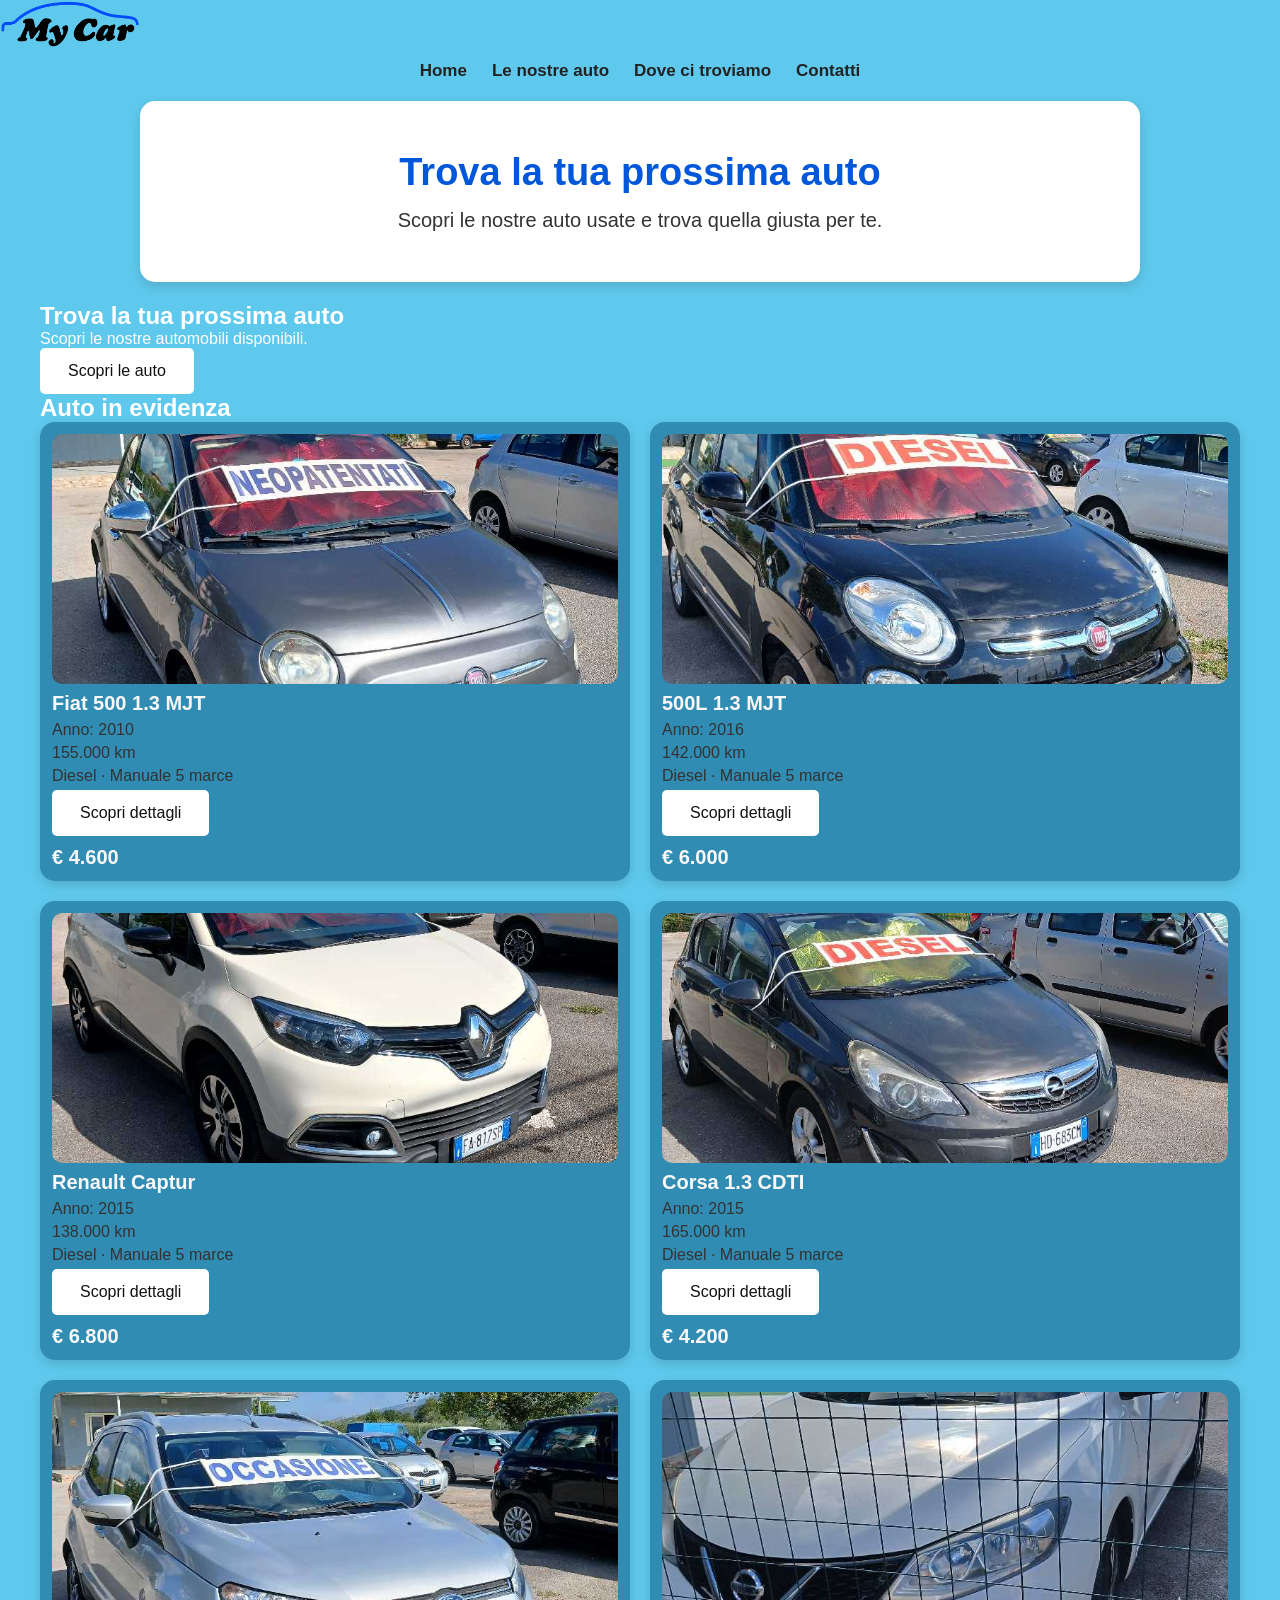
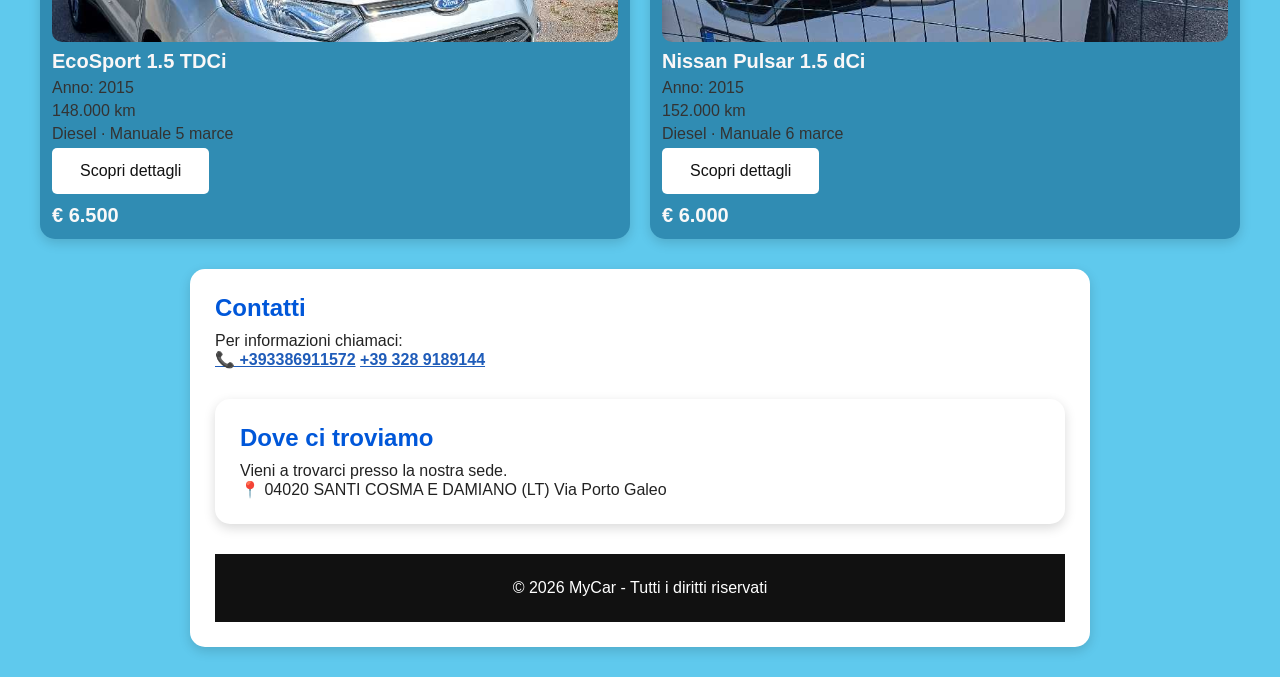
==== index.html @ aea28240 "Add files via upload" ====
<!DOCTYPE html>
<html lang="it">
<head>
    <meta charset="UTF-8">
    <meta name="viewport" content="width=device-width, initial-scale=1.0">
    <title>MyCar - Auto usate e nuove</title>
<link rel="stylesheet" href="style.css"> 
</head>
<body>


<header id="home">
        <img src="logo.png" alt="MyCar" class="logo">

        <nav>
            <a href="#home">Home</a>
            <a href="#auto">Le nostre auto</a>
            <a href="#dove-ci-troviamo">Dove ci troviamo</a>
            <a href="#contatti">Contatti</a>
        </nav>
    </header>
    <section class="hero">
    <h1>Trova la tua prossima auto</h1>
    <p>Scopri le nostre auto usate e trova quella giusta per te.</p>
</section>

    <main>

        <h2>Trova la tua prossima auto</h2>
<p>Scopri le nostre automobili disponibili.</p>

<a href="#auto-in-evidenza">
    <button>Scopri le auto</button>
</a>
        </section>

        <section id="auto-in-evidenza">
            <h2>Auto in evidenza</h2>
            <div class="auto-grid">
                <div> 
               <a href="dettagli.html">
    <img src="500.jpg" alt="Fiat 500">
</a>
                <h3>Fiat 500 1.3 MJT</h3>
                <p>Anno: 2010</p>
                <p>155.000 km</p>
                <p>Diesel · Manuale 5 marce</p>
                <a href="dettagli500.html">
    <button>Scopri dettagli</button>
</a>
                <strong>€ 4.600</strong>
            </div>

            <div>
                <a href="dettagli500L.html">
    <img src="500L.jpg" alt="Fiat 500L">
</a>
                <h3>500L 1.3 MJT</h3>
                <p>Anno: 2016</p>
                <p>142.000 km</p>
                <p>Diesel · Manuale 5 marce</p>
                <a href="dettagli500L.html">
    <button>Scopri dettagli</button>
</a>
                <strong>€ 6.000</strong>
</div>

<div>
    <img src="captur bianca.jpg" alt="Renault Captur">

    <h3>Renault Captur</h3>

    <p>Anno: 2015</p>
    <p>138.000 km</p>
    <p>Diesel · Manuale 5 marce</p>

    <a href="dettaglicaptur.html">
        <button>Scopri dettagli</button>
    </a>

    <strong>€ 6.800</strong>
</div>

<div>
    <img src="Corsa.jpg" alt="Corsa 1.3 CDTI">

    <h3>Corsa 1.3 CDTI</h3>

    <p>Anno: 2015</p>
    <p>165.000 km</p>
    <p>Diesel · Manuale 5 marce</p>

    <a href="dettagliCorsa.html">
        <button>Scopri dettagli</button>
    </a>

    <strong>€ 4.200</strong>
</div>

<div>
    <img src="ECOsport.jpg" alt="Ford EcoSport 1.5 TDCi">

    <h3>EcoSport 1.5 TDCi</h3>

    <p>Anno: 2015</p>
    <p>148.000 km</p>
    <p>Diesel · Manuale 5 marce</p>

    <a href="dettagliFordEcosport.html">
        <button>Scopri dettagli</button>
    </a>

    <strong>€ 6.500</strong>
</div>

<div>
    <img src="NissanPulsar.jpg" alt="Nissan Pulsar 1.5 dCi">

    <h3>Nissan Pulsar 1.5 dCi</h3>

    <p>Anno: 2015</p>
    <p>152.000 km</p>
    <p>Diesel · Manuale 6 marce</p>

    <a href="dettagliNissanPulsar.html">
        <button>Scopri dettagli</button>
    </a>

    <strong>€ 6.000</strong>
</div>

        </section>

    </main>
    <section id="contatti">
    <h2>Contatti</h2>
    <p>Per informazioni chiamaci:</p>
<a href="tel:+393386911572">📞 +393386911572</a>
<a href="tel:+393289189144">+39 328 9189144</a>
    <section id="dove-ci-troviamo">
    <h2>Dove ci troviamo</h2>
    <p>Vieni a trovarci presso la nostra sede.</p>
    <p>📍  04020 SANTI COSMA E DAMIANO (LT) Via Porto Galeo</p>
</section>

    <footer>
        <p>© 2026 MyCar - Tutti i diritti riservati</p>
    </footer>

</section>
</body>
</html>
---- style.css ----
* {
    box-sizing: border-box;
    margin: 0;
    padding: 0;
}

body {
    font-family: Arial, Helvetica, sans-serif;
    background-color: #5fc9ed;
    color: white;
}

header h1 {
    font-size: 32px;
    letter-spacing: 2px;
}

nav {
    display: flex;
    gap: 30px;
}

nav a {
    color: #640303;
    text-decoration: none;
    font-size: 16px;
}

nav a:hover {
    color: #640303;
}

main {
    max-width: 1200px;
    margin: 0 auto;
}

main > section:first-child {
    background: #222;
    color: white;
    padding: 100px 60px;
    text-align: center;
}

main > section:first-child h2 {
    font-size: 48px;
    margin-bottom: 20px;
}

main > section:first-child p {
    font-size: 20px;
    margin-bottom: 30px;
}

button {
    background-color: white;
    color: #111;
    border: none;
    padding: 14px 28px;
    border-radius: 5px;
    font-size: 16px;
    cursor: pointer;
}

button:hover {
    background-color: #ddd;
}

main > section:nth-child(2) {
    padding: 60px 30px;
}

main > section:nth-child(2) h2 {
    font-size: 32px;
    margin-bottom: 30px;
}

main > section:nth-child(2) {
    display: grid;
    grid-template-columns: repeat(2, 1fr);
    gap: 25px;
}

main > section:nth-child(2) h2 {
    grid-column: 1 / -1;
}
main > section:nth-child(2) div {
    background: white;
    padding: 25px;
    border-radius: 10px;
}

main > section:nth-child(2) h3 {
    color: #222;
    font-size: 24px;
    margin-bottom: 15px;
}


main > section:nth-child(2) p {
    color: #555;
    margin-bottom: 10px;
}

main > section:nth-child(2) div {
    background-color: white;
    padding: 30px;
    border-radius: 10px;
    box-shadow: 0 5px 20px rgba(0, 0, 0, 0.08);
}

main > section:nth-child(2) h3 {
    font-size: 24px;
    margin-bottom: 15px;
}

main > section:nth-child(2) p {
    margin-bottom: 10px;
    color: #555;
}

main > section:nth-child(2) strong {
    display: block;
    font-size: 24px;
    margin-top: 15px;
    color: #800f0f;
}

footer {
    background-color: #111;
    color: white;
    text-align: center;
    padding: 25px;
    margin-top: 30px;
}

@media (max-width: 700px) {

    header {
        padding: 20px;
        flex-direction: column;
        gap: 20px;
    }

    nav {
        gap: 15px;
        flex-wrap: wrap;
        justify-content: center;
    }

    main > section:first-child {
        padding: 70px 20px;
    }

    main > section:first-child h2 {
        font-size: 34px;
    }

    main > section:nth-child(2) {
        grid-template-columns: 1fr;
    }
}
main > section:nth-child(2) button {
    background-color: #111;
    color: white;
    border: none;
    padding: 10px 20px;
    border-radius: 5px;
    cursor: pointer;
}

main > section:nth-child(2) button:hover {
    background-color: #333;
}
main > section:nth-child(2) img {
    width: 100%;
    height: 250px;
    object-fit: cover;
    border-radius: 8px;
}
.logo {
    width: 140px;
    height: auto;
}
nav {
    display: flex;
    justify-content: center;
    gap: 25px;
    margin-top: 10px;
}

nav a {
    color: #333;
    text-decoration: none;
    font-size: 18px;
    font-weight: bold;
}

nav a:hover {
    color: #0055cc;
}
#contatti,
#dove-ci-troviamo {
    background: white;
    color: #222;
    padding: 25px;
    margin: 30px auto;
    border-radius: 15px;
    max-width: 900px;
    box-shadow: 0 4px 12px rgba(0,0,0,0.15);
}

#contatti h2,
#dove-ci-troviamo h2 {
    color: #0057d9;
    margin-bottom: 10px;
}

#contatti a {
    color: #1f5cb9;
    font-weight: bold;
}
nav {
    display: flex;
    justify-content: center;
    gap: 25px;
    margin-top: 10px;
}

nav a {
    color: #222;
    text-decoration: none;
    font-weight: bold;
    font-size: 17px;
}

nav a:hover {
    color: #0057d9;
}
main > section:nth-child(2) img {
    transition: transform 0.3s ease;
}

main > section:nth-child(2) img:hover {
    transform: scale(1.03);
}
.hero {
    text-align: center;
    padding: 50px 20px;
    margin: 20px auto;
    background: white;
    border-radius: 15px;
    max-width: 1000px;
    box-shadow: 0 4px 12px rgba(0,0,0,0.15);
}

.hero h1 {
    color: #0057d9;
    font-size: 38px;
    margin-bottom: 15px;
}

.hero p {
    color: #333;
    font-size: 20px;
}
main > section:nth-child(2) {
    text-align: center;
    padding: 40px 20px;
    margin: 20px auto;
}

main > section:nth-child(2) h2 {
    font-size: 32px;
    color: #0057d9;
    margin-bottom: 10px;
}

main > section:nth-child(2) p {
    font-size: 18px;
    color: #333;
}
#auto-in-evidenza .auto-grid {
    display: grid;
    grid-template-columns: repeat(2, 1fr);
    gap: 20px;
    justify-content: center;
}
#auto-in-evidenza .auto-grid > div {
    background: rgb(48, 140, 179);
    padding: 15px;
    border-radius: 15px;
    box-shadow: 0 4px 12px rgba(0, 0, 0, 0.15);
    overflow: hidden;
    transition: transform 0.3s ease, box-shadow 0.3s ease;
}
#auto-in-evidenza .auto-grid > div:hover {
    transform: scale(1.03);
    box-shadow: 0 8px 20px rgba(0, 0, 0, 0.25);
}
#auto-in-evidenza .auto-grid img {
    width: 100%;
    height: 160px;
    object-fit: cover;
    border-radius: 10px;
    display: block;
    margin-bottom: 12px;
    } 
    @media (max-width: 700px) {
         #auto-in-evidenza .auto-grid  {
            grid-template-columns: 1fr;
            gap: 20px;
           } 
}
#auto-in-evidenza .auto-grid > div h3 {
    color: #faf7f7;
    margin: 10px 0;
    font-size: 20px;
}

#auto-in-evidenza .auto-grid > div p {
    color: #333;
    margin: 8px 0;
}

#auto-in-evidenza .auto-grid > div strong {
    display: block;
    margin-top: 15px;
    font-size: 20px;
    color: #f9f8f8;
}
#auto-in-evidenza .auto-grid > div {
    padding: 12px;
}

#auto-in-evidenza .auto-grid img {
    height: 250px;
    margin-bottom: 8px;
}

#auto-in-evidenza .auto-grid > div h3 {
    margin: 6px 0;
}

#auto-in-evidenza .auto-grid > div p {
    margin: 5px 0;
}

#auto-in-evidenza .auto-grid > div strong {
    margin-top: 10px;
}
/* Scheda dettagli auto */
.car-detail {
    background: white;
    color: #333;
    padding: 30px;
    border-radius: 15px;
    max-width: 900px;
    margin: 30px auto;
    box-shadow: 0 4px 15px rgba(0, 0, 0, 0.15);
}

/* Contatti nella pagina dettagli */
.contatti-auto {
    margin-top: 25px;
    padding: 20px;
    background: #f5f5f5;
    border-radius: 10px;
}

.contatti-auto p {
    color: #333;
    font-weight: bold;
}

.contatti-auto a {
    display: block;
    color: #0057d9;
    font-weight: bold;
    text-decoration: none;
    margin: 8px 0;
}

.contatti-auto a:hover {
    text-decoration: underline;
}
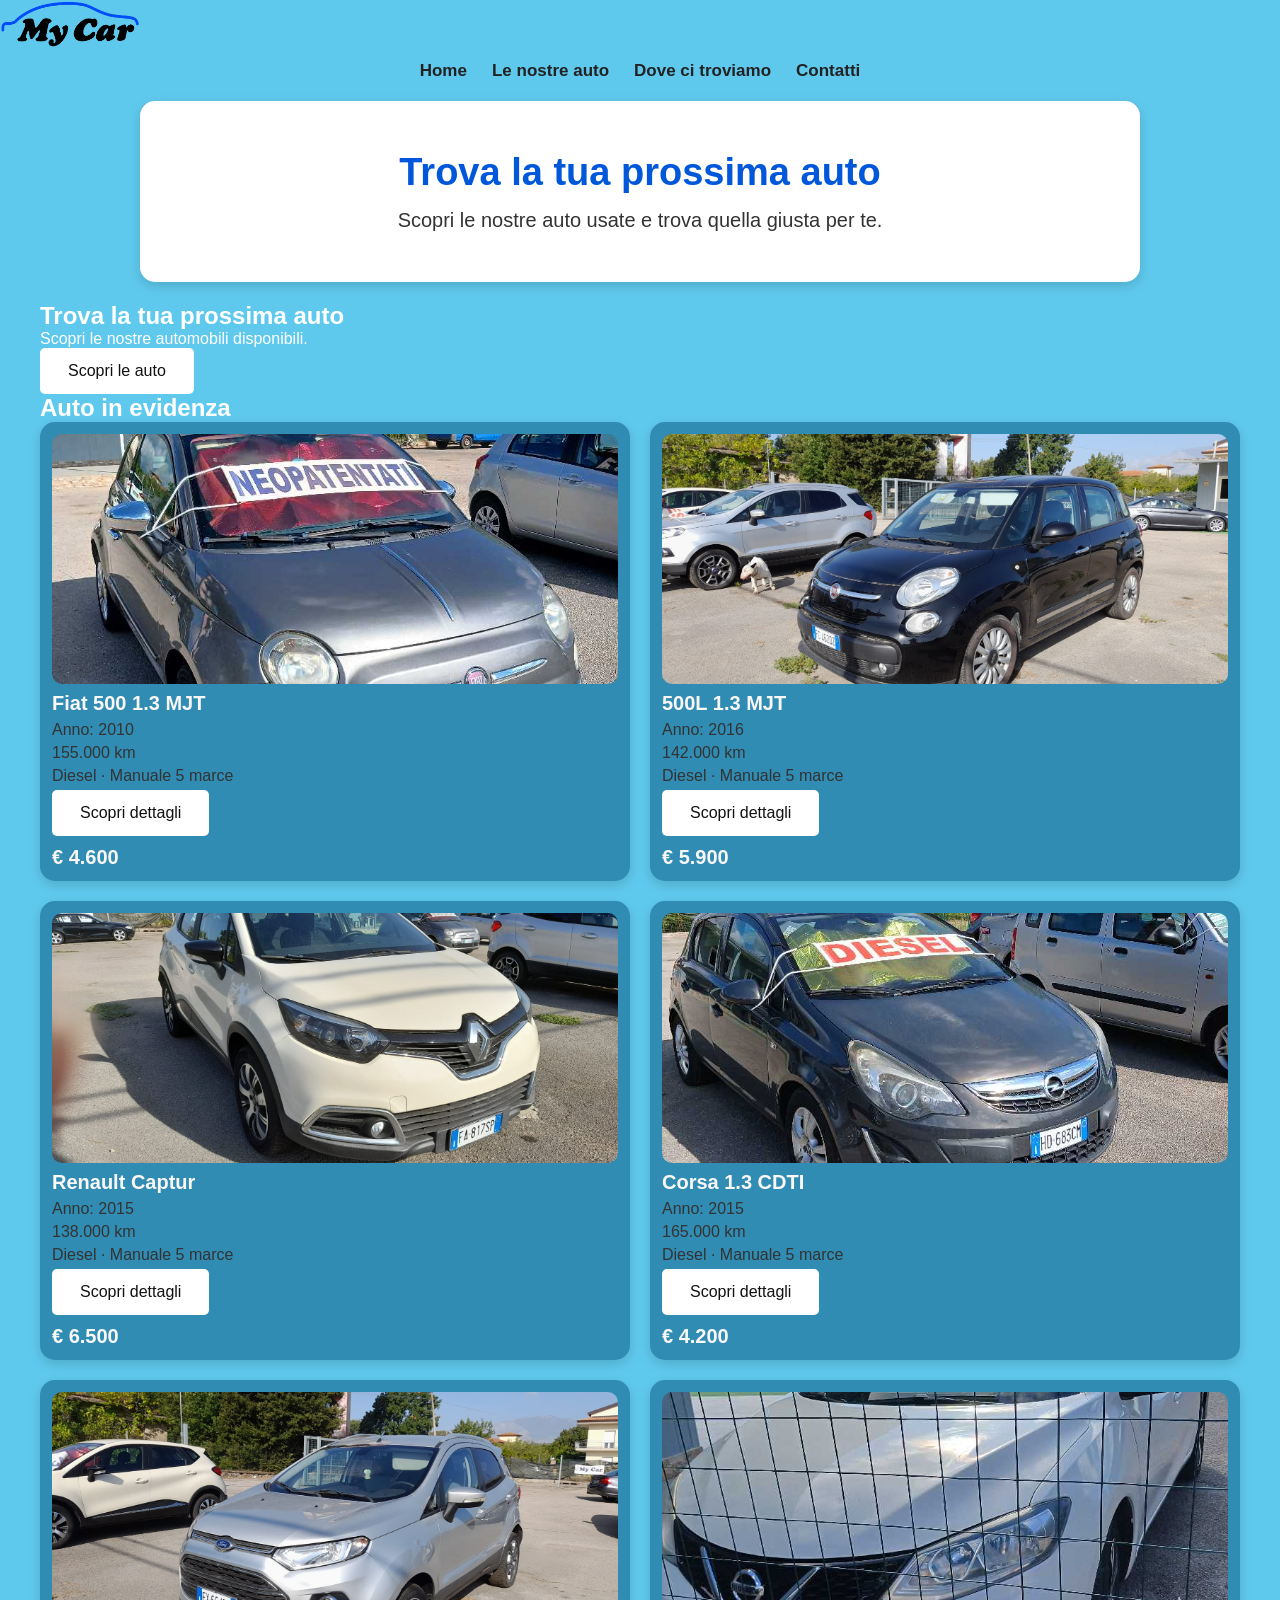
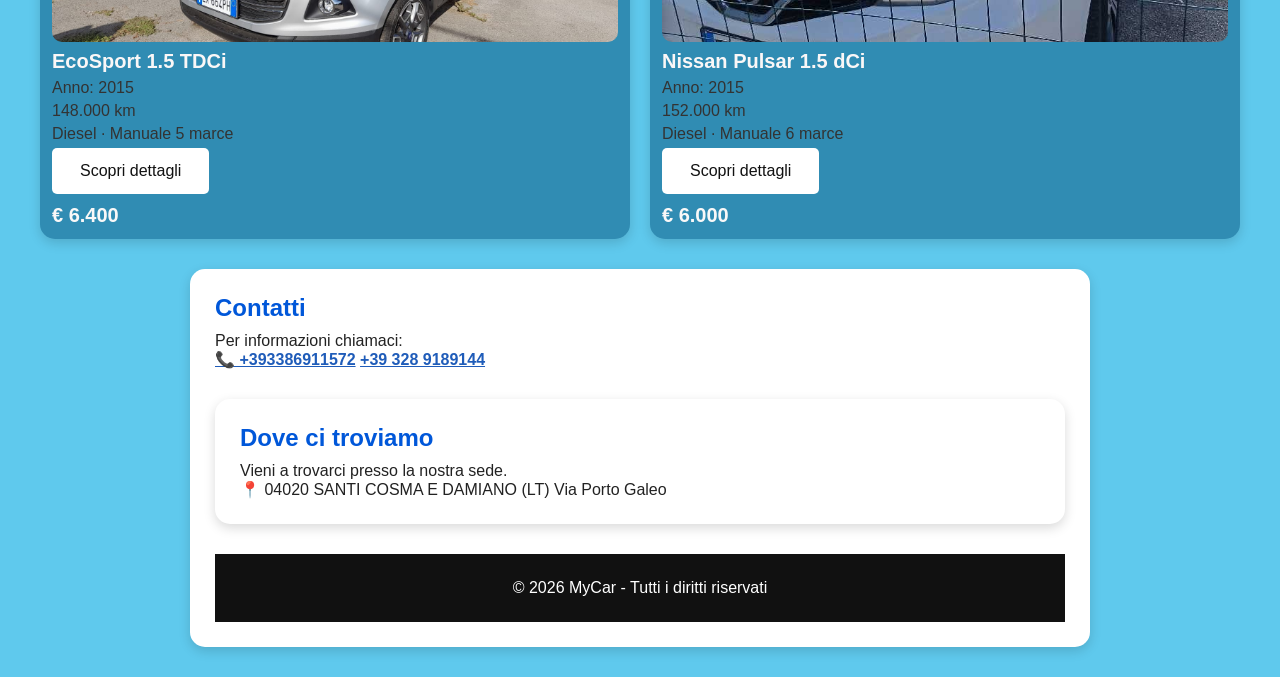
==== commit bc2402d9: "Add files via upload" ====
--- a/index.html
+++ b/index.html
@@ -62,7 +62,7 @@
                 <a href="dettagli500L.html">
     <button>Scopri dettagli</button>
 </a>
-                <strong>€ 6.000</strong>
+                <strong>€ 5.900</strong>
 </div>
 
 <div>
@@ -78,7 +78,7 @@
         <button>Scopri dettagli</button>
     </a>
 
-    <strong>€ 6.800</strong>
+    <strong>€ 6.500</strong>
 </div>
 
 <div>
@@ -110,7 +110,7 @@
         <button>Scopri dettagli</button>
     </a>
 
-    <strong>€ 6.500</strong>
+    <strong>€ 6.400</strong>
 </div>
 
 <div>
--- a/style.css
+++ b/style.css
@@ -383,4 +383,47 @@
 
 .contatti-auto a:hover {
     text-decoration: underline;
+}
+/* Foto dettagli auto - responsive */
+.car-detail-image {
+    width: 100%;
+    max-width: 700px;
+    height: auto;
+    display: block;
+    margin: 20px auto;
+    border-radius: 12px;
+    object-fit: contain;
+}
+
+/* Adattamento per telefoni */
+@media (max-width: 700px) {
+    .car-detail {
+        width: calc(100% - 30px);
+        padding: 15px;
+        margin: 20px auto;
+        box-sizing: border-box;
+    }
+
+    .car-detail-image {
+        width: 100%;
+        max-width: 100%;
+        height: auto;
+        margin: 15px auto;
+    }
+}
+.car-detail-image {
+    width: 100%;
+    max-width: 700px;
+    height: auto;
+    display: block;
+    margin: 20px auto;
+    object-fit: contain;
+}
+
+@media (max-width: 700px) {
+    .car-detail-image {
+        width: 100%;
+        max-width: 100%;
+        height: auto;
+    }
 }
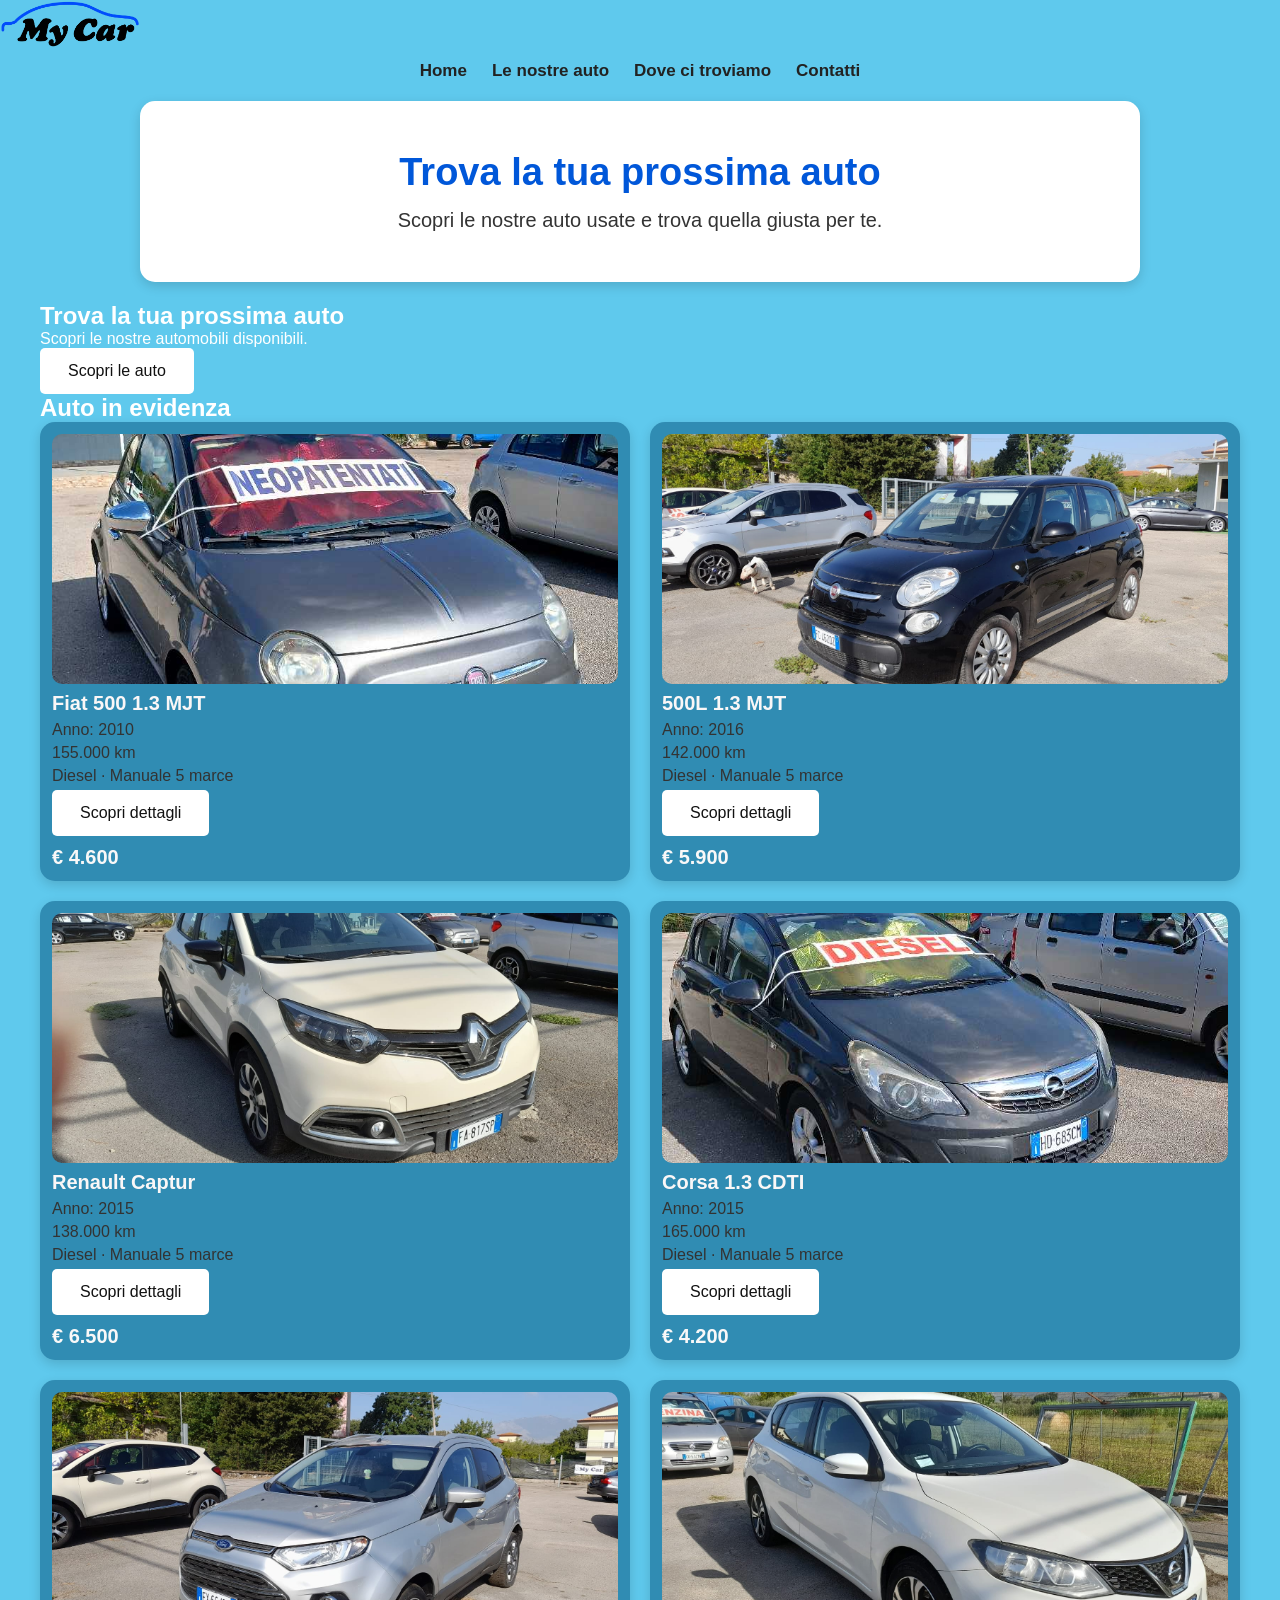
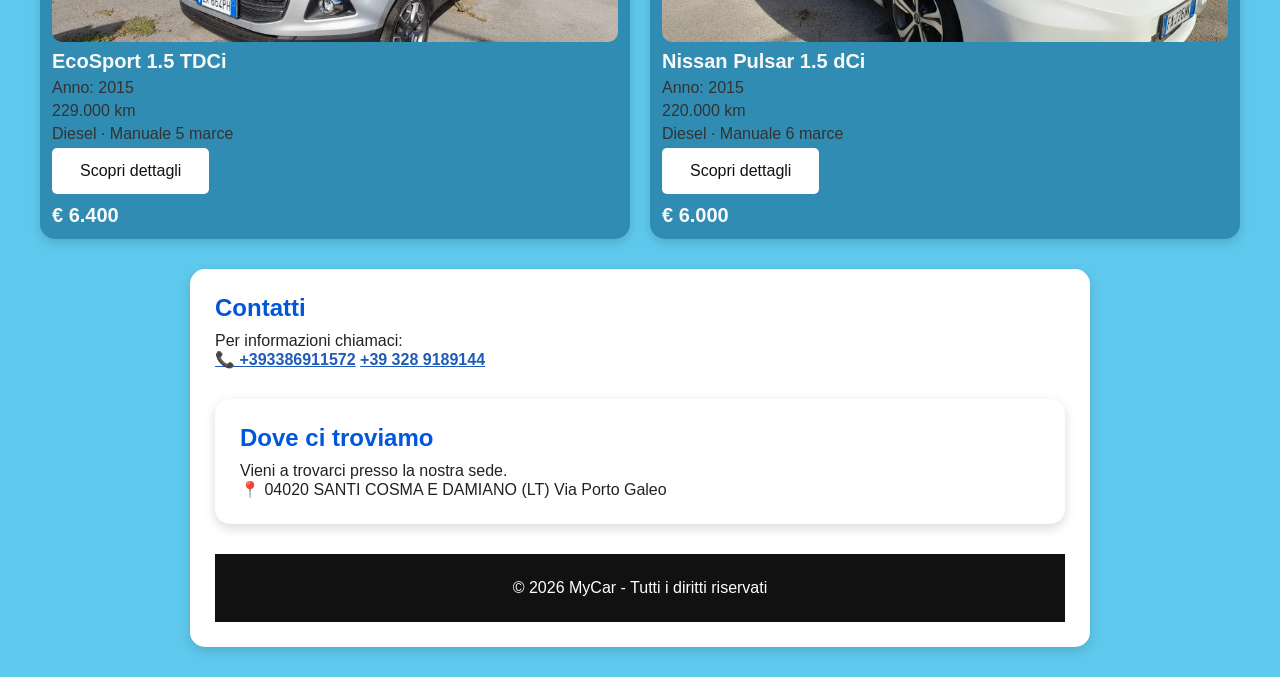
==== commit 2ebf7299: "Add files via upload" ====
--- a/index.html
+++ b/index.html
@@ -103,7 +103,7 @@
     <h3>EcoSport 1.5 TDCi</h3>
 
     <p>Anno: 2015</p>
-    <p>148.000 km</p>
+    <p>229.000 km</p>
     <p>Diesel · Manuale 5 marce</p>
 
     <a href="dettagliFordEcosport.html">
@@ -119,7 +119,7 @@
     <h3>Nissan Pulsar 1.5 dCi</h3>
 
     <p>Anno: 2015</p>
-    <p>152.000 km</p>
+    <p>220.000 km</p>
     <p>Diesel · Manuale 6 marce</p>
 
     <a href="dettagliNissanPulsar.html">
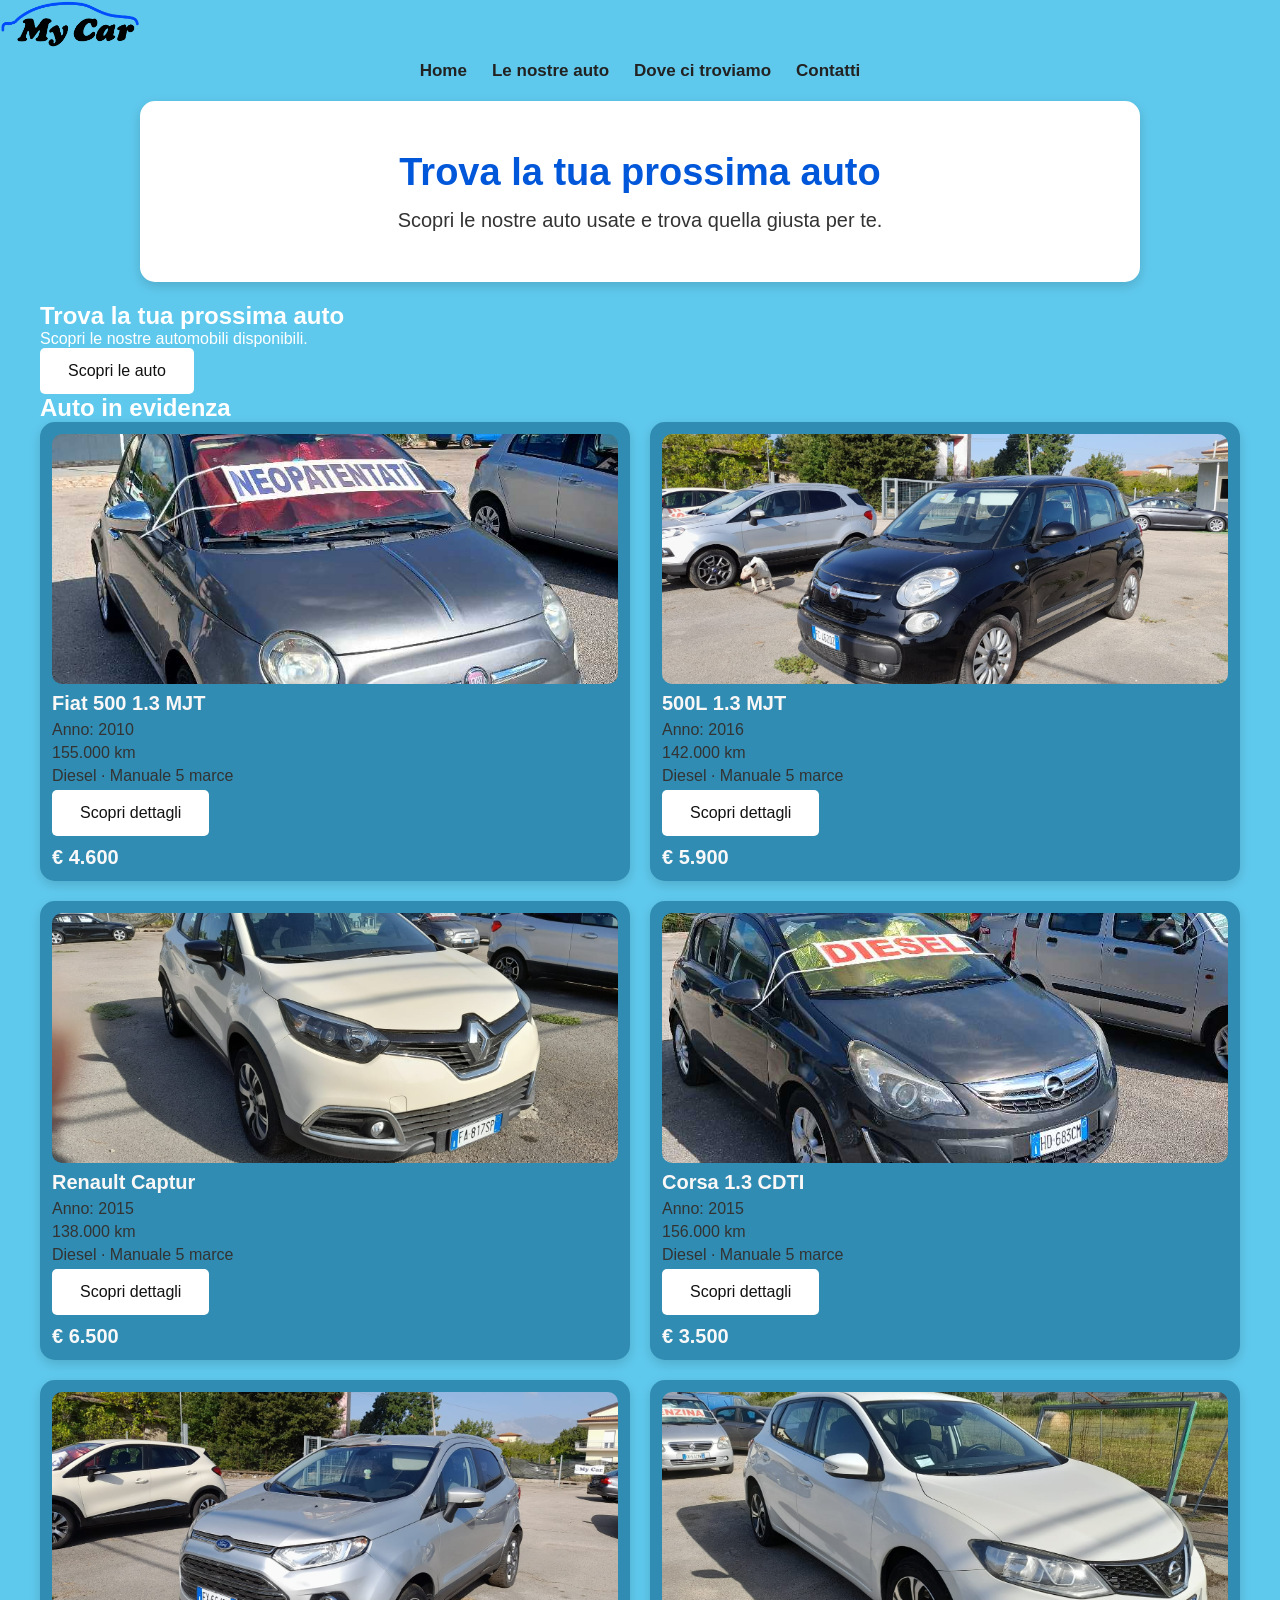
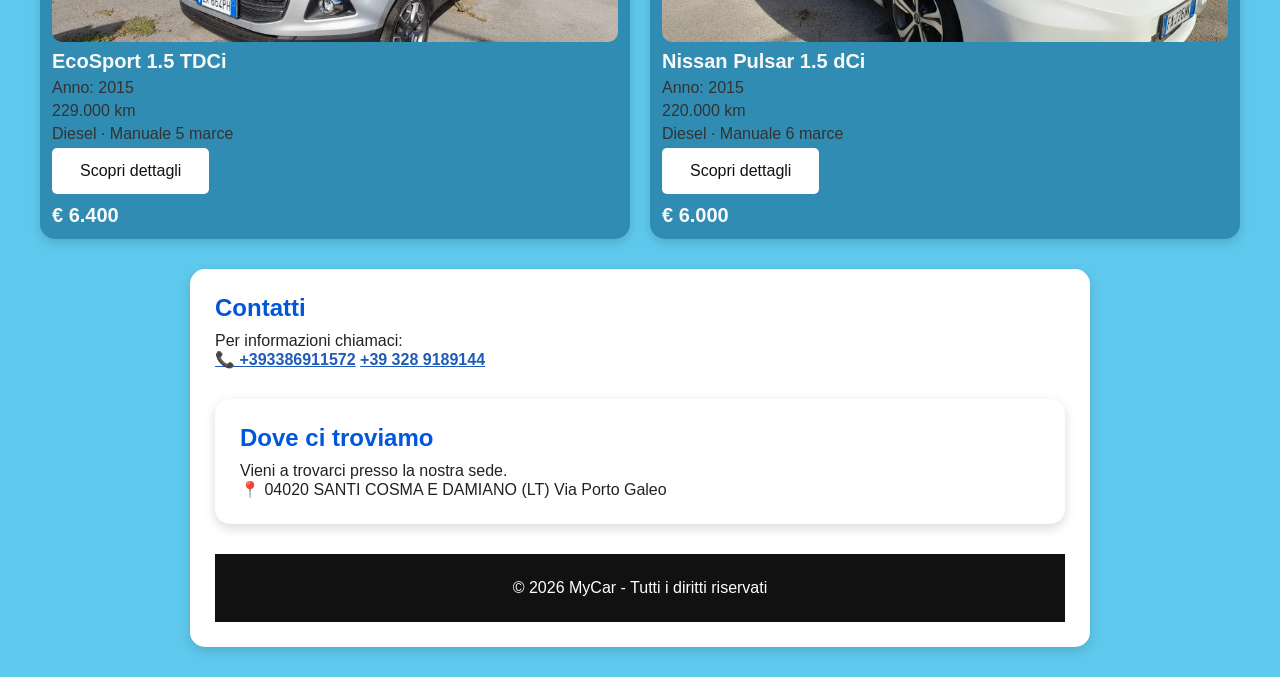
==== commit 9c060076: "Add files via upload" ====
--- a/index.html
+++ b/index.html
@@ -87,14 +87,14 @@
     <h3>Corsa 1.3 CDTI</h3>
 
     <p>Anno: 2015</p>
-    <p>165.000 km</p>
+    <p>156.000 km</p>
     <p>Diesel · Manuale 5 marce</p>
 
     <a href="dettagliCorsa.html">
         <button>Scopri dettagli</button>
     </a>
 
-    <strong>€ 4.200</strong>
+    <strong>€ 3.500</strong>
 </div>
 
 <div>
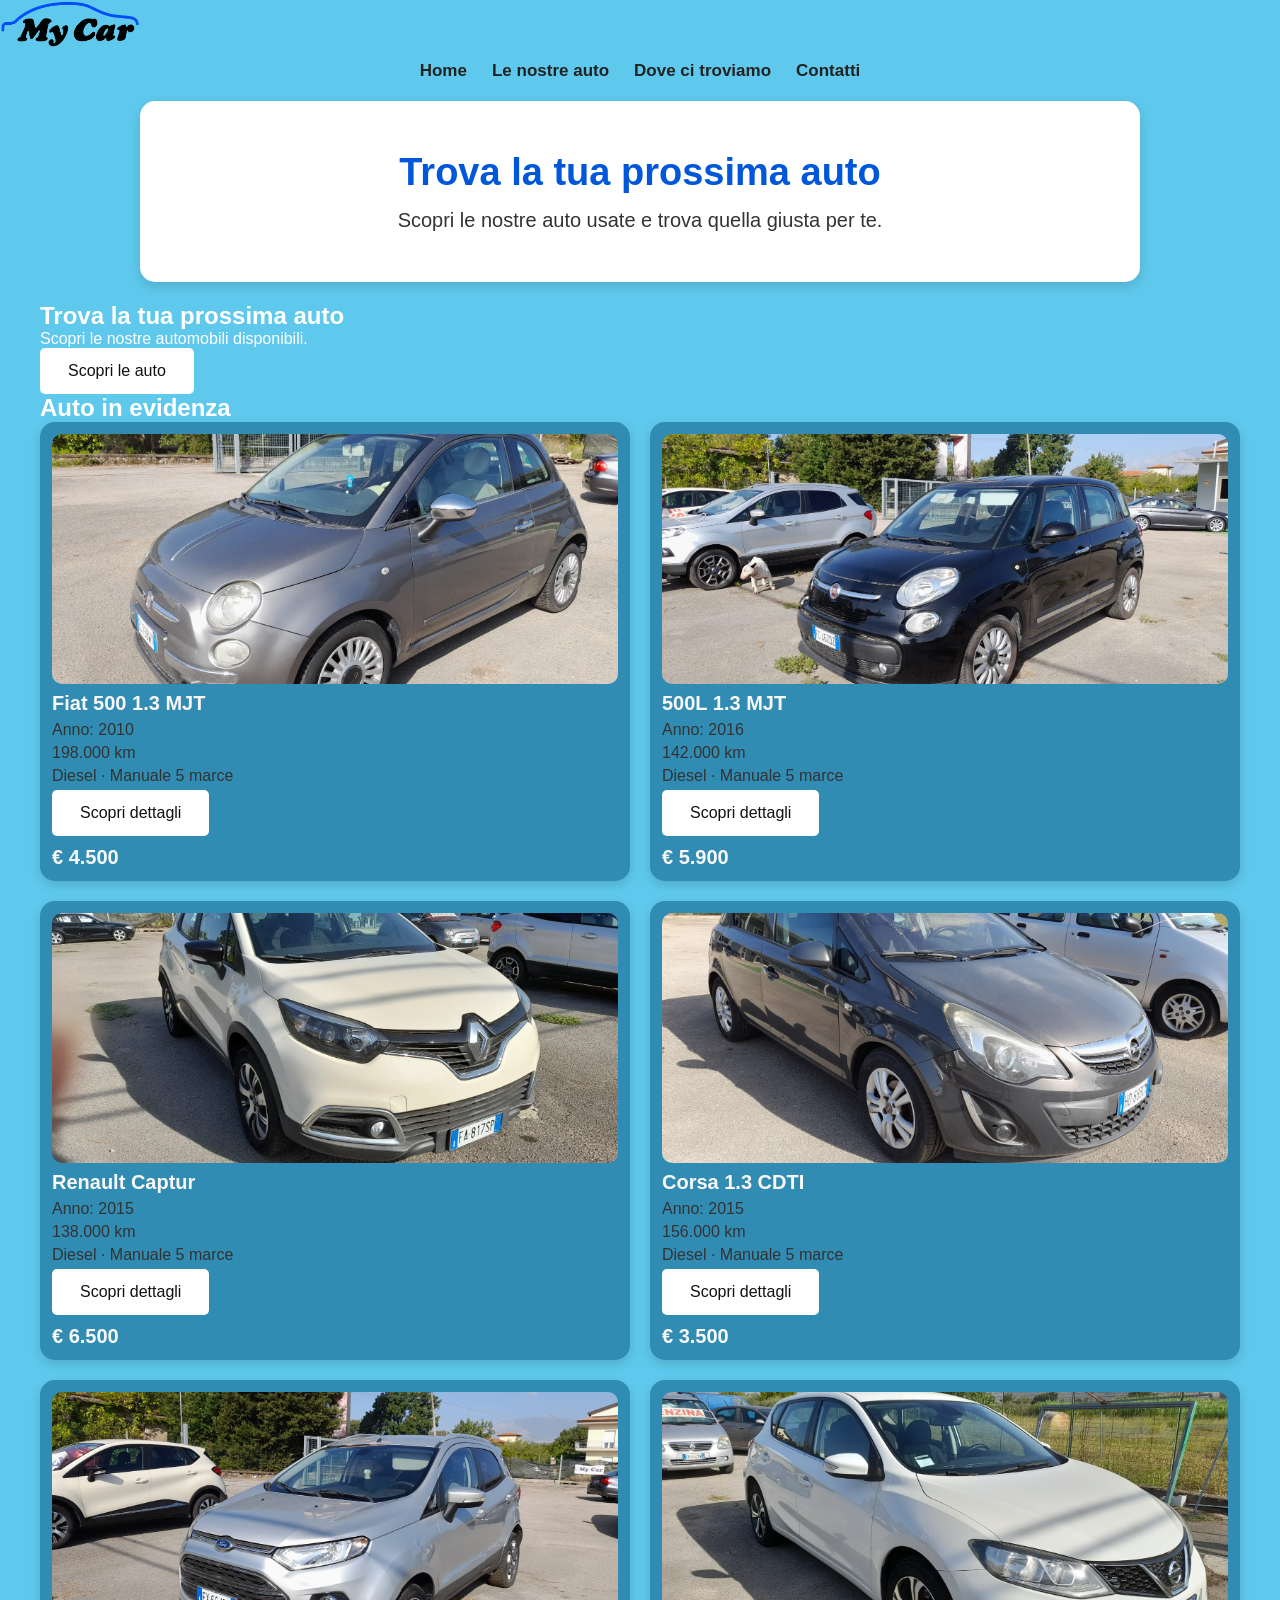
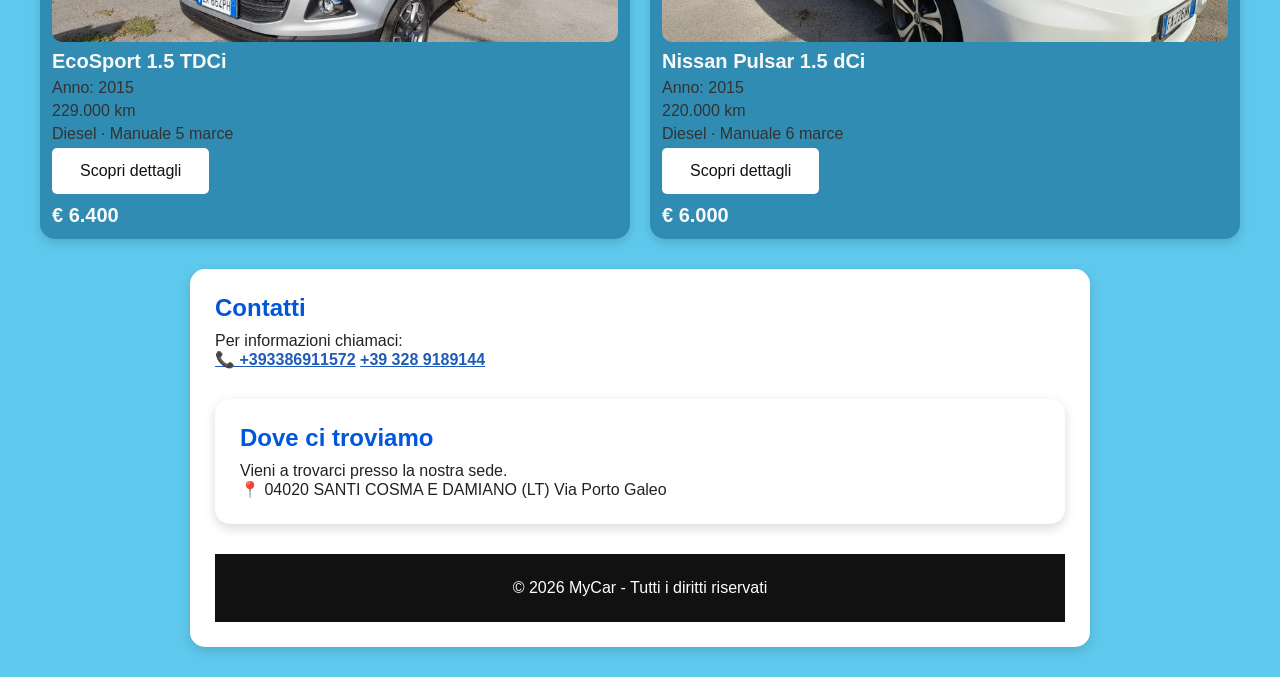
==== commit f16f6312: "Add files via upload" ====
--- a/index.html
+++ b/index.html
@@ -43,12 +43,12 @@
 </a>
                 <h3>Fiat 500 1.3 MJT</h3>
                 <p>Anno: 2010</p>
-                <p>155.000 km</p>
+                <p>198.000 km</p>
                 <p>Diesel · Manuale 5 marce</p>
                 <a href="dettagli500.html">
     <button>Scopri dettagli</button>
 </a>
-                <strong>€ 4.600</strong>
+                <strong>€ 4.500</strong>
             </div>
 
             <div>
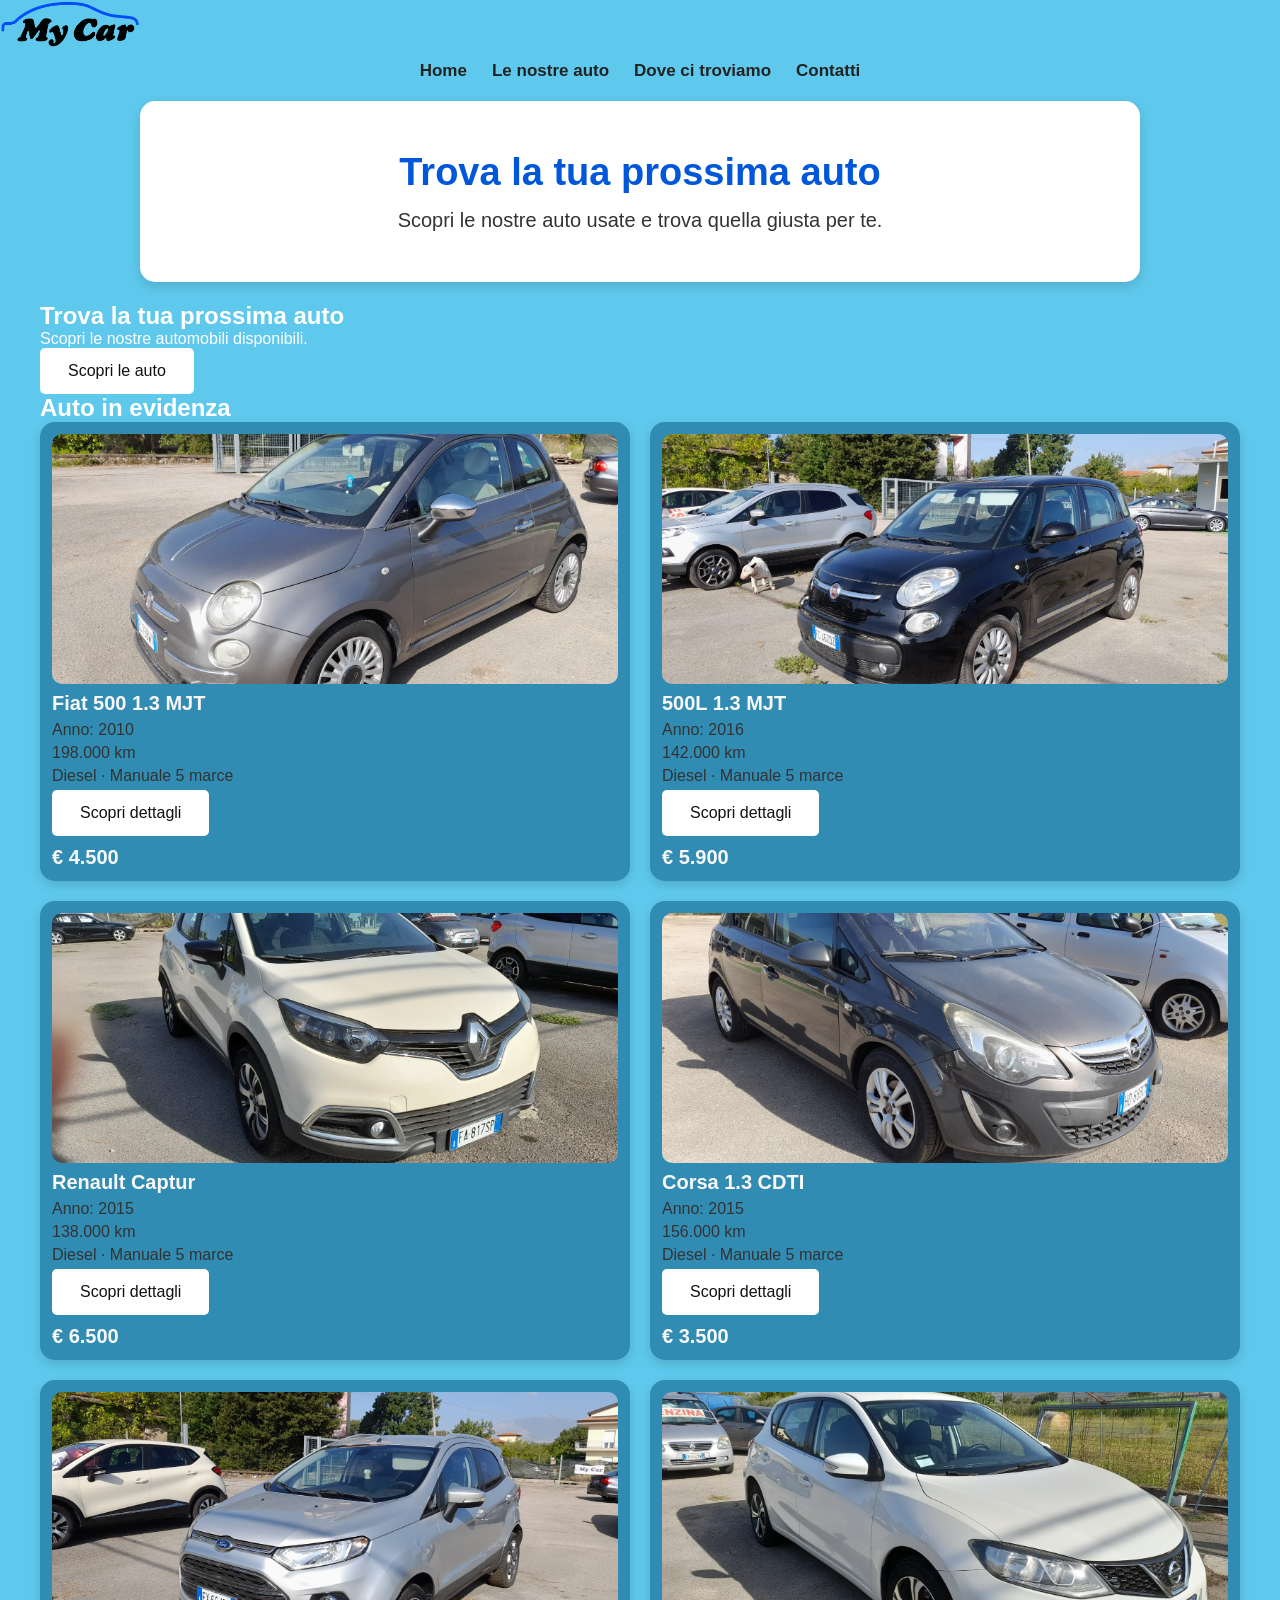
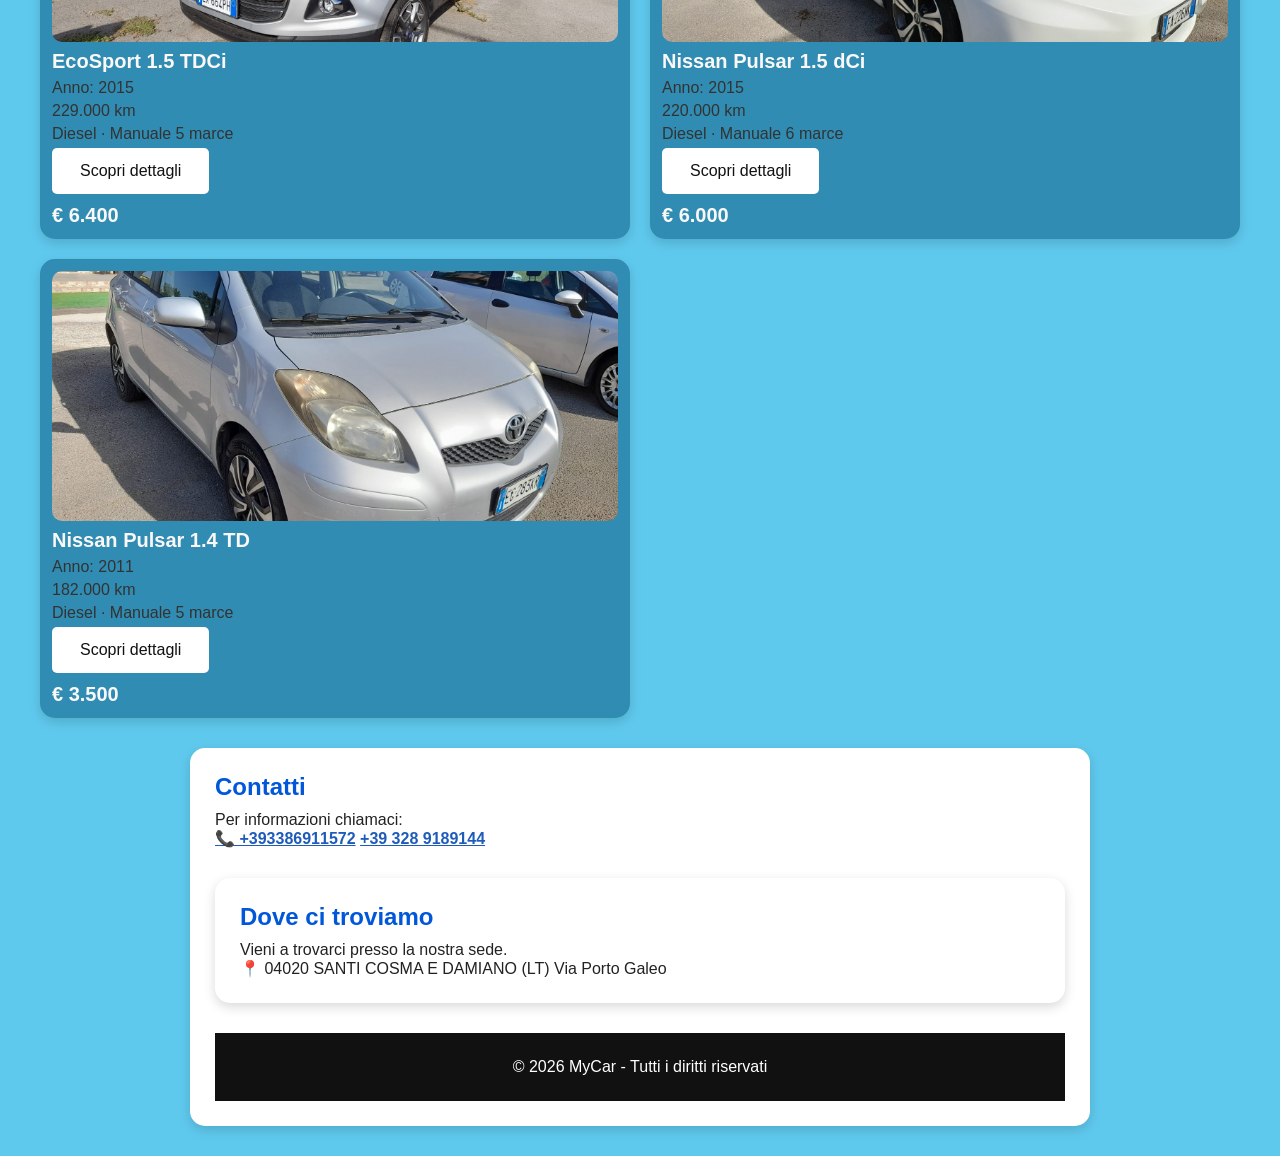
==== commit 00fb3508: "Add files via upload" ====
--- a/index.html
+++ b/index.html
@@ -129,6 +129,23 @@
     <strong>€ 6.000</strong>
 </div>
 
+<div>
+    <img src="YARIS ESTERNO.jpg" alt="Nissan Pulsar 1.5 dCi">
+
+    <h3>Nissan Pulsar 1.4 TD</h3>
+
+    <p>Anno: 2011</p>
+    <p>182.000 km</p>
+    <p>Diesel · Manuale 5 marce</p>
+
+    <a href="dettagliYaris.html">
+        <button>Scopri dettagli</button>
+    </a>
+
+    <strong>€ 3.500</strong>
+</div>
+
+
         </section>
 
     </main>
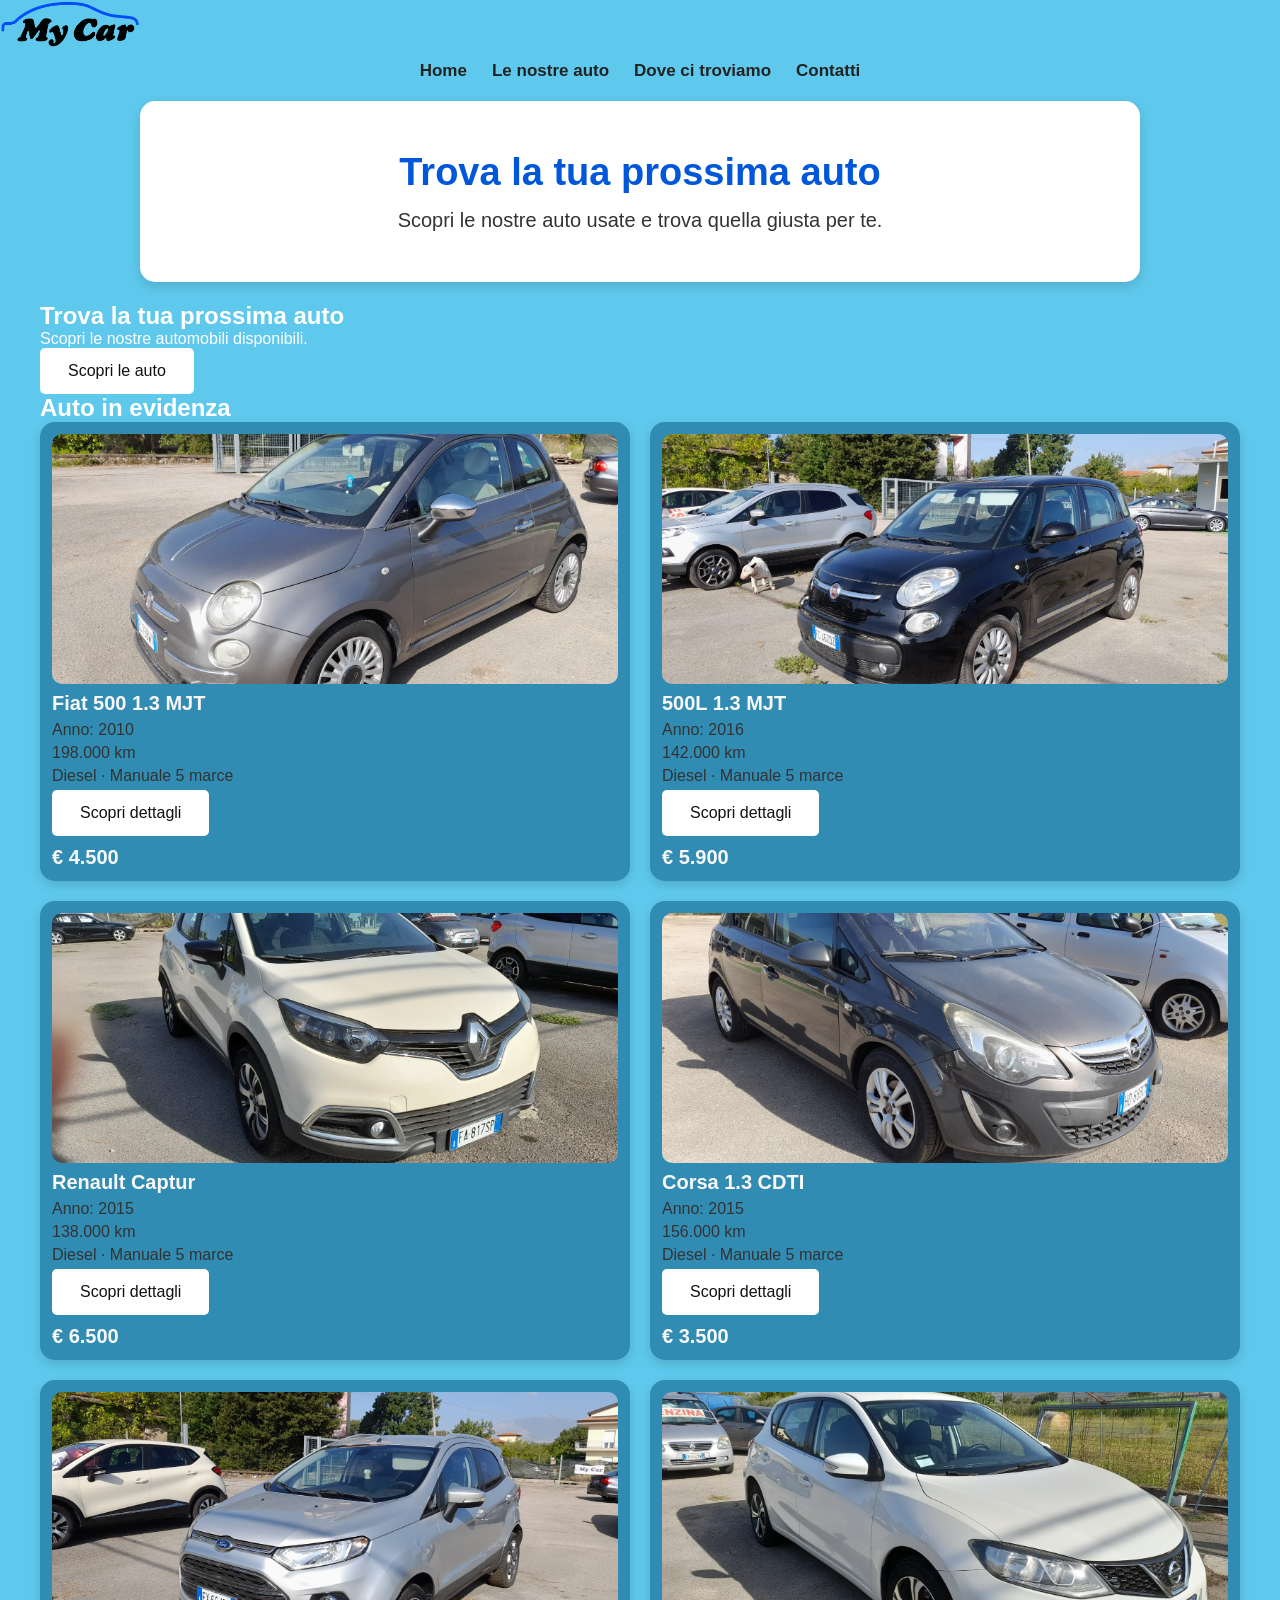
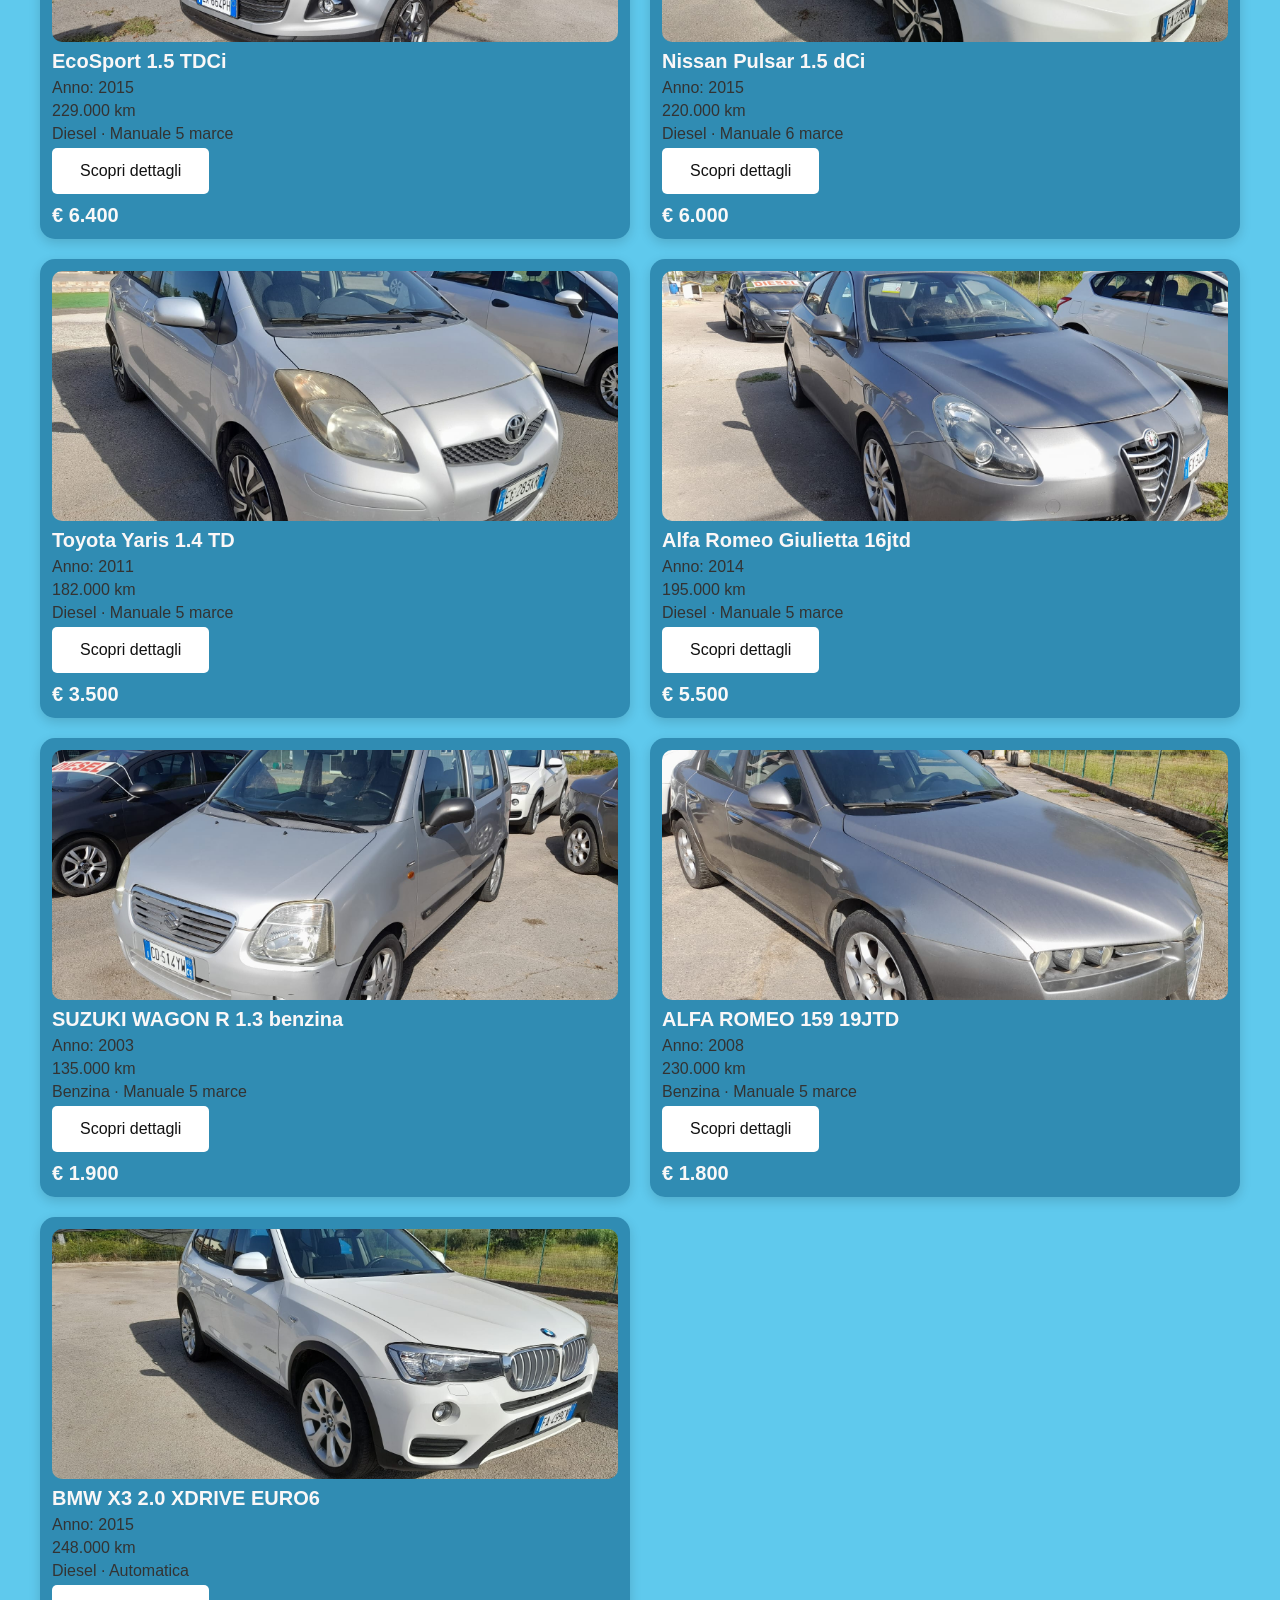
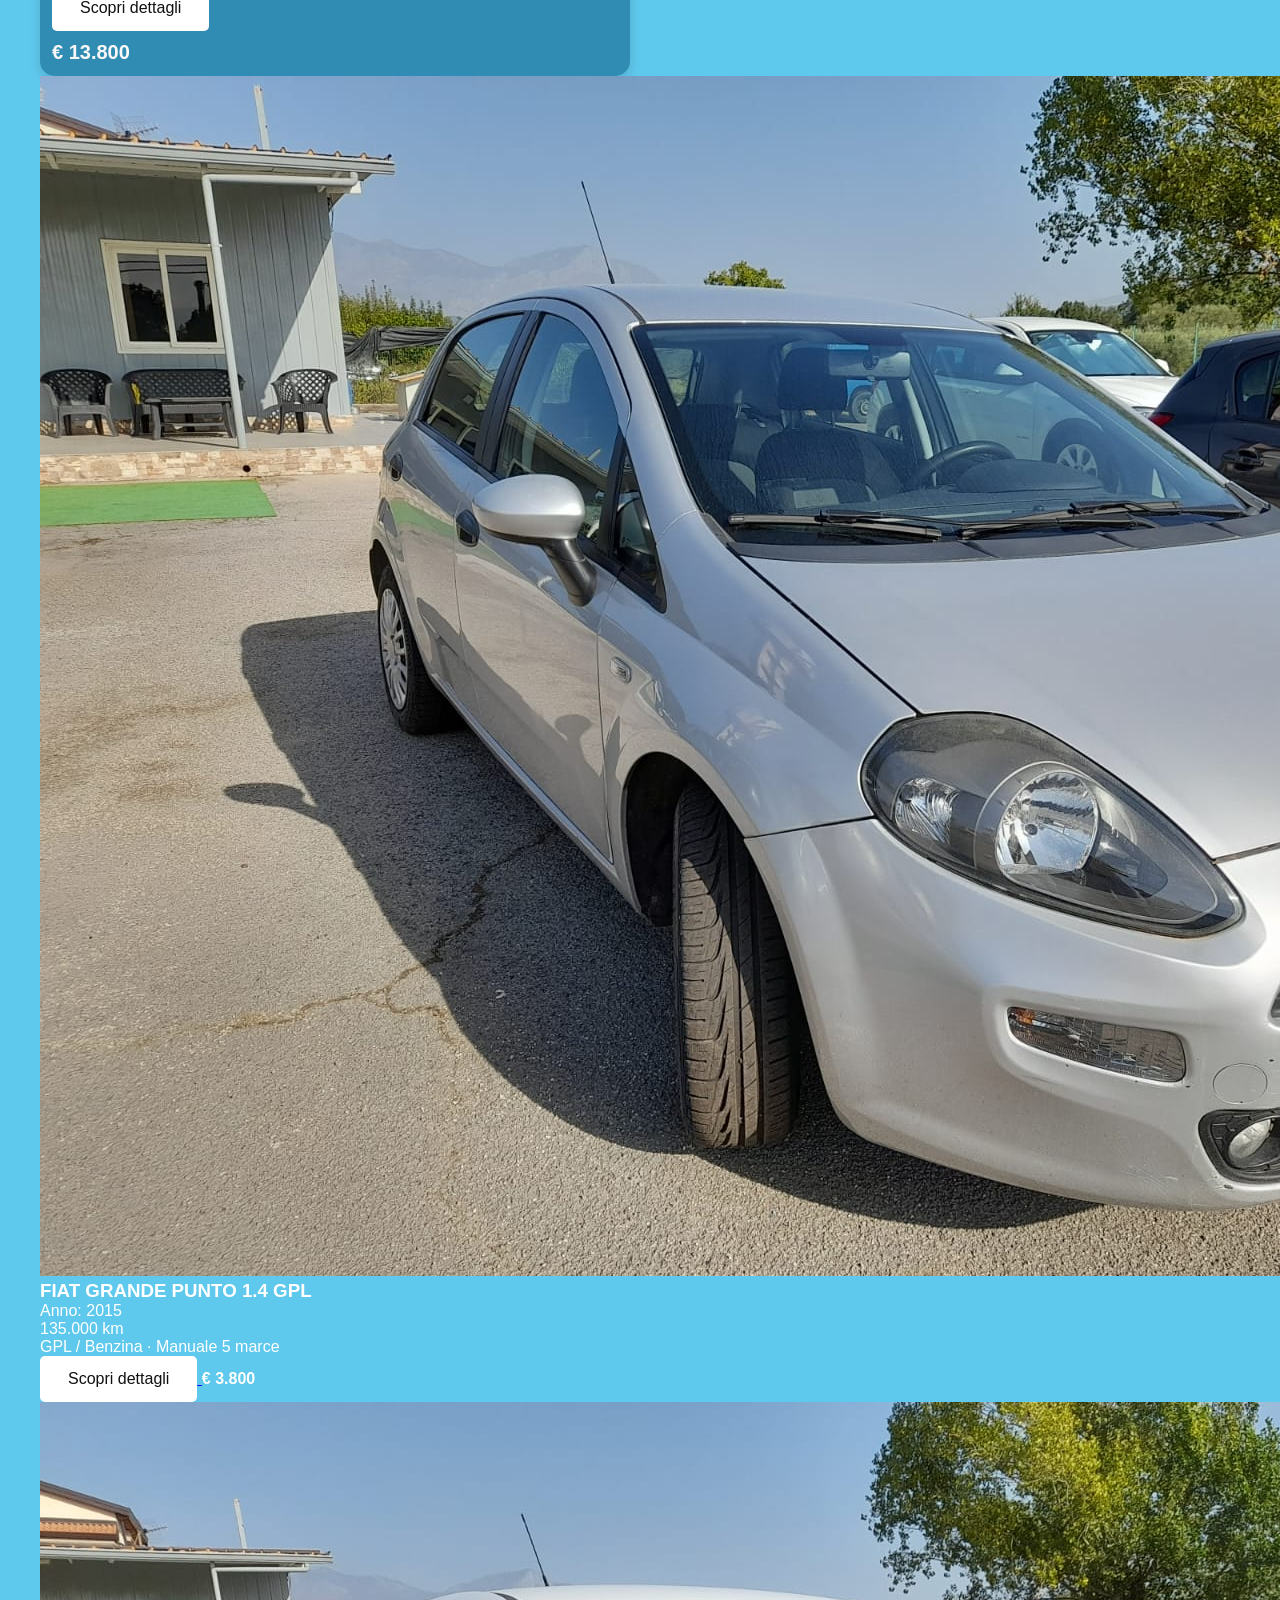
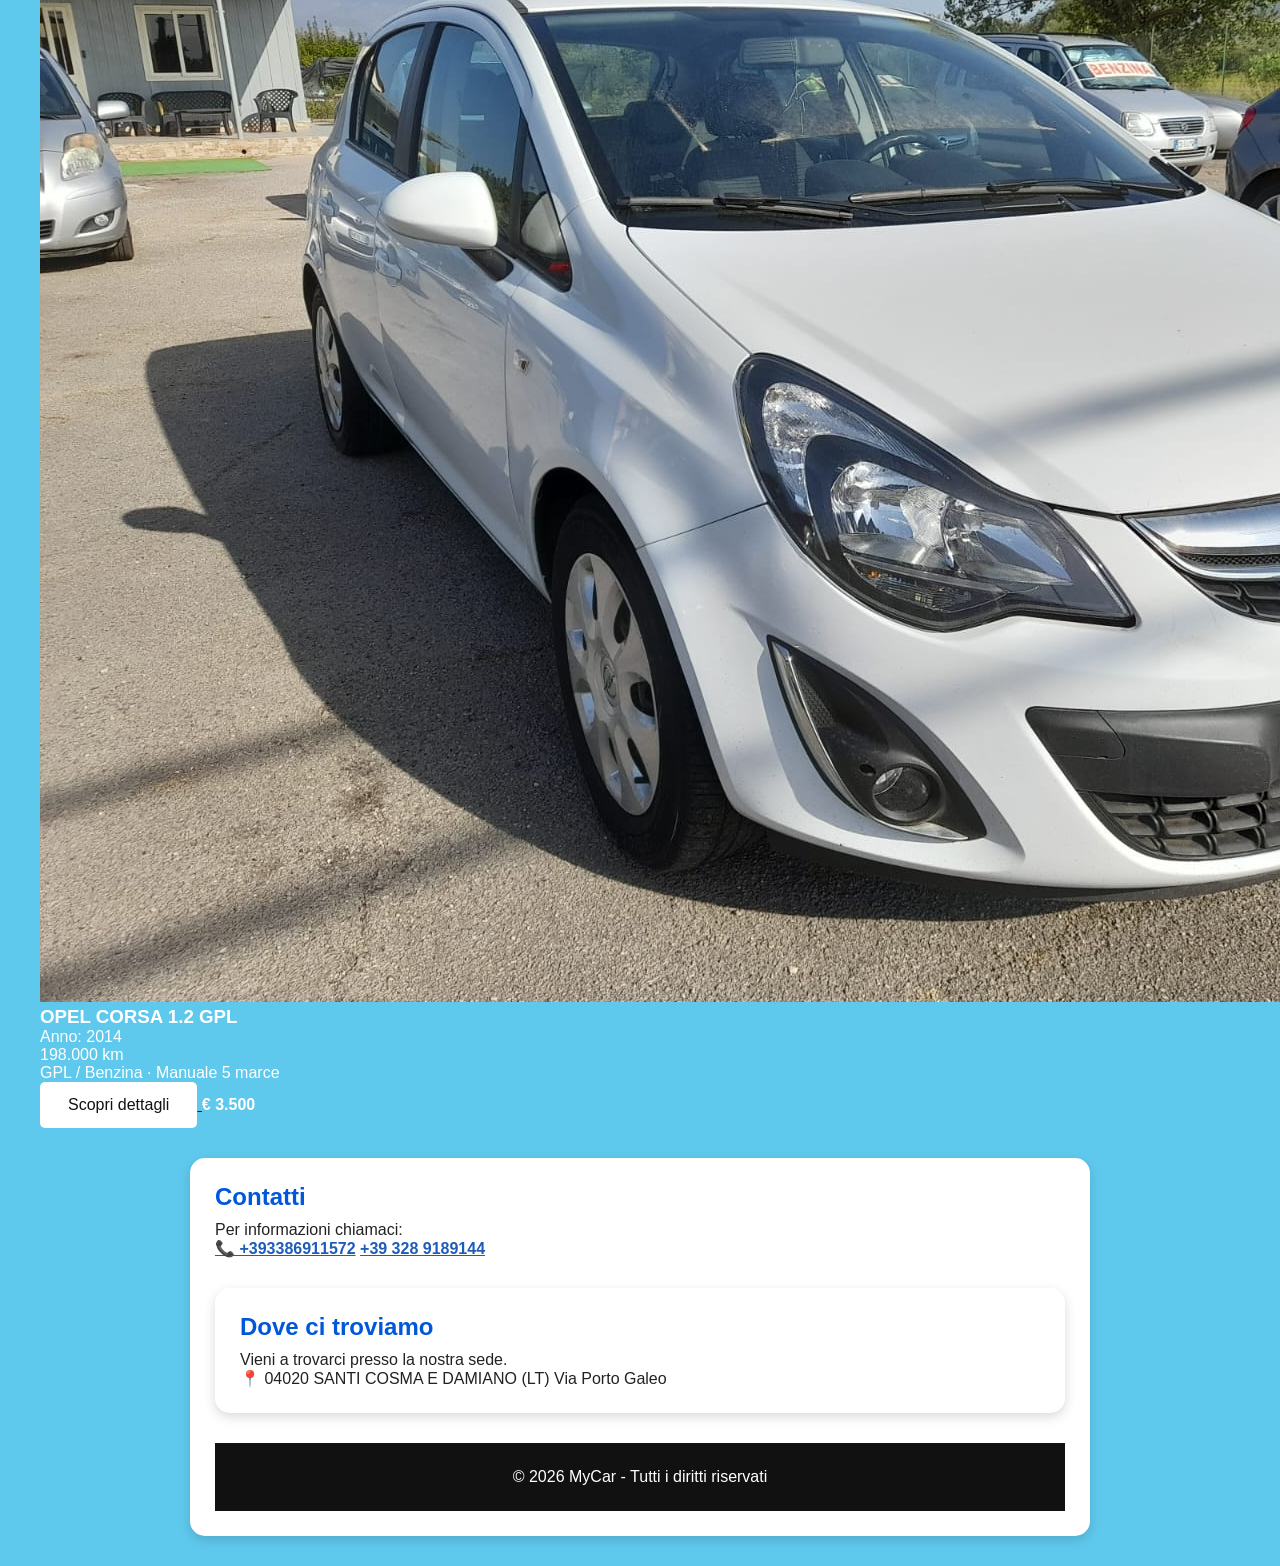
==== commit f65ab9dd: "Add files via upload" ====
--- a/index.html
+++ b/index.html
@@ -130,9 +130,9 @@
 </div>
 
 <div>
-    <img src="YARIS ESTERNO.jpg" alt="Nissan Pulsar 1.5 dCi">
-
-    <h3>Nissan Pulsar 1.4 TD</h3>
+    <img src="YARIS ESTERNO.jpg" alt="Toyota Yaris 1.4 TD">
+
+    <h3> Toyota Yaris 1.4 TD</h3>
 
     <p>Anno: 2011</p>
     <p>182.000 km</p>
@@ -145,7 +145,102 @@
     <strong>€ 3.500</strong>
 </div>
 
-
+<div>
+    <img src="ALFA GIULIETTA ESTERNO.jpg" alt="Alfa Romeo Giulietta 16jtd">
+
+    <h3>Alfa Romeo Giulietta 16jtd</h3>
+
+    <p>Anno: 2014</p>
+    <p>195.000 km</p>
+    <p>Diesel · Manuale 5 marce</p>
+
+    <a href="dettagliAlfaRomeoGiulietta.html">
+        <button>Scopri dettagli</button>
+    </a>
+
+    <strong>€ 5.500</strong>
+</div>
+
+
+<div>
+    <img src="SUZUKI WAGONR ESTERNO.jpg" alt="SUZUKI WAGON R 1.3">
+
+    <h3>SUZUKI WAGON R 1.3 benzina</h3>
+
+    <p>Anno: 2003</p>
+    <p>135.000 km</p>
+    <p>Benzina · Manuale 5 marce</p>
+
+    <a href="dettagliSuzukiWagonR.html">
+        <button>Scopri dettagli</button>
+    </a>
+
+    <strong>€ 1.900</strong>
+</div>
+
+<div>
+    <img src="ALFA ROMEO 159 esterno lato.jpg" alt="ALFA ROMEO 159">
+
+    <h3>ALFA ROMEO 159 19JTD</h3>
+
+    <p>Anno: 2008</p>
+    <p>230.000 km</p>
+    <p>Benzina · Manuale 5 marce</p>
+
+    <a href="dettagliALFAROMEO159.html">
+        <button>Scopri dettagli</button>
+    </a>
+
+    <strong>€ 1.800</strong>
+</div>
+
+<div>
+    <img src="BMW X3 2.0.jpg" alt="BMW X3 2.0 XDRIVE EURO6">
+
+    <h3>BMW X3 2.0 XDRIVE EURO6</h3>
+
+    <p>Anno: 2015</p>
+    <p>248.000 km</p>
+    <p>Diesel · Automatica</p>
+
+    <a href="dettagliBMWX32.0XDRIVE.html">
+        <button>Scopri dettagli</button>
+    </a>
+
+    <strong>€ 13.800</strong>
+</div>
+
+</div>
+    <img src="FIAT GRANDE PUNTO ESTERNO.jpg" alt="FIAT GRANDE PUNTO 1.4 GPL">
+
+    <h3>FIAT GRANDE PUNTO 1.4 GPL</h3>
+
+    <p>Anno: 2015</p>
+    <p>135.000 km</p>
+    <p>GPL / Benzina ·  Manuale 5 marce</p>
+
+    <a href="dettagligrandepunto1.4gpl.html">
+        <button>Scopri dettagli</button>
+    </a>
+
+    <strong>€ 3.800</strong>
+</div>
+
+</div>
+    <img src="OPEL CORSA 12 GPL.jpg" alt="OPEL CORSA 12 GPL">
+
+    <h3>OPEL CORSA 1.2 GPL</h3>
+
+    <p>Anno: 2014</p>
+    <p>198.000 km</p>
+    <p>GPL / Benzina ·  Manuale 5 marce</p>
+
+    <a href="dettagliOPEL CORSA 12 GPL.html">
+        <button>Scopri dettagli</button>
+    </a>
+
+    <strong>€ 3.500</strong>
+</div>
         </section>
 
     </main>
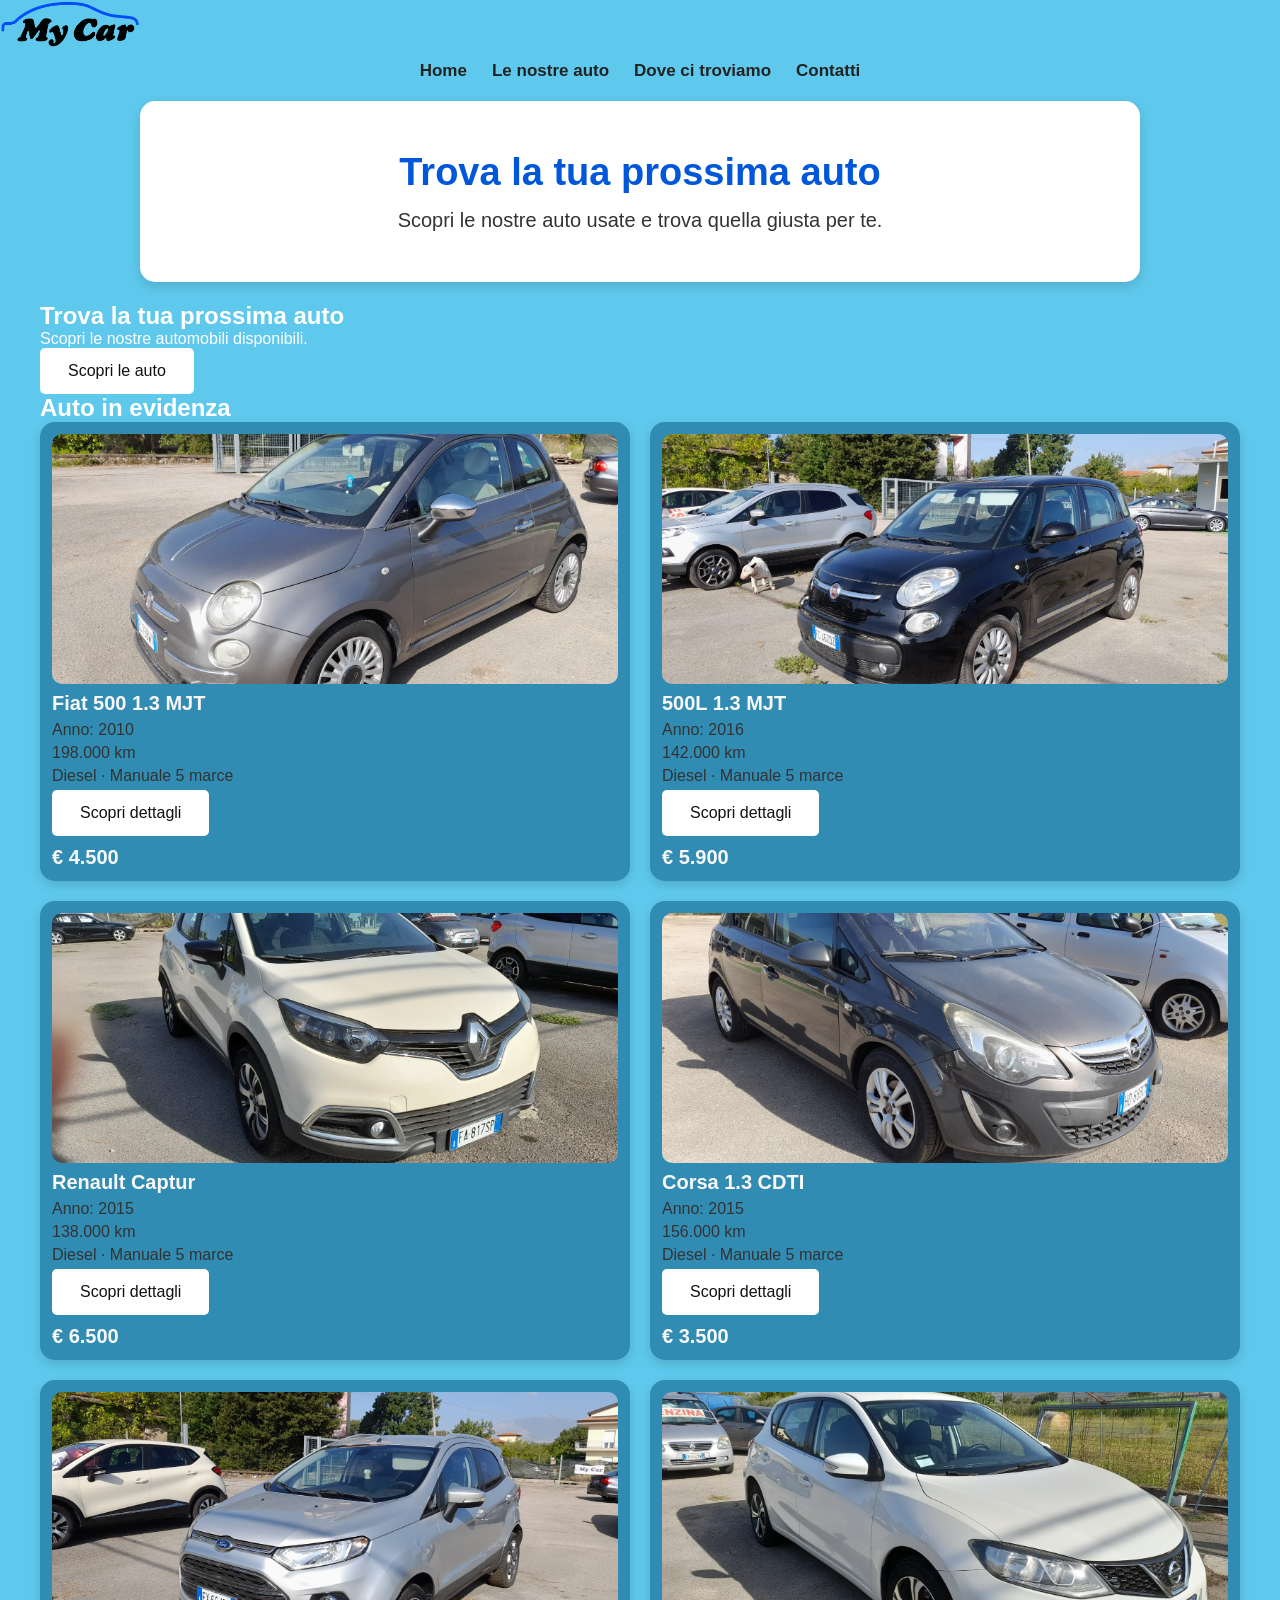
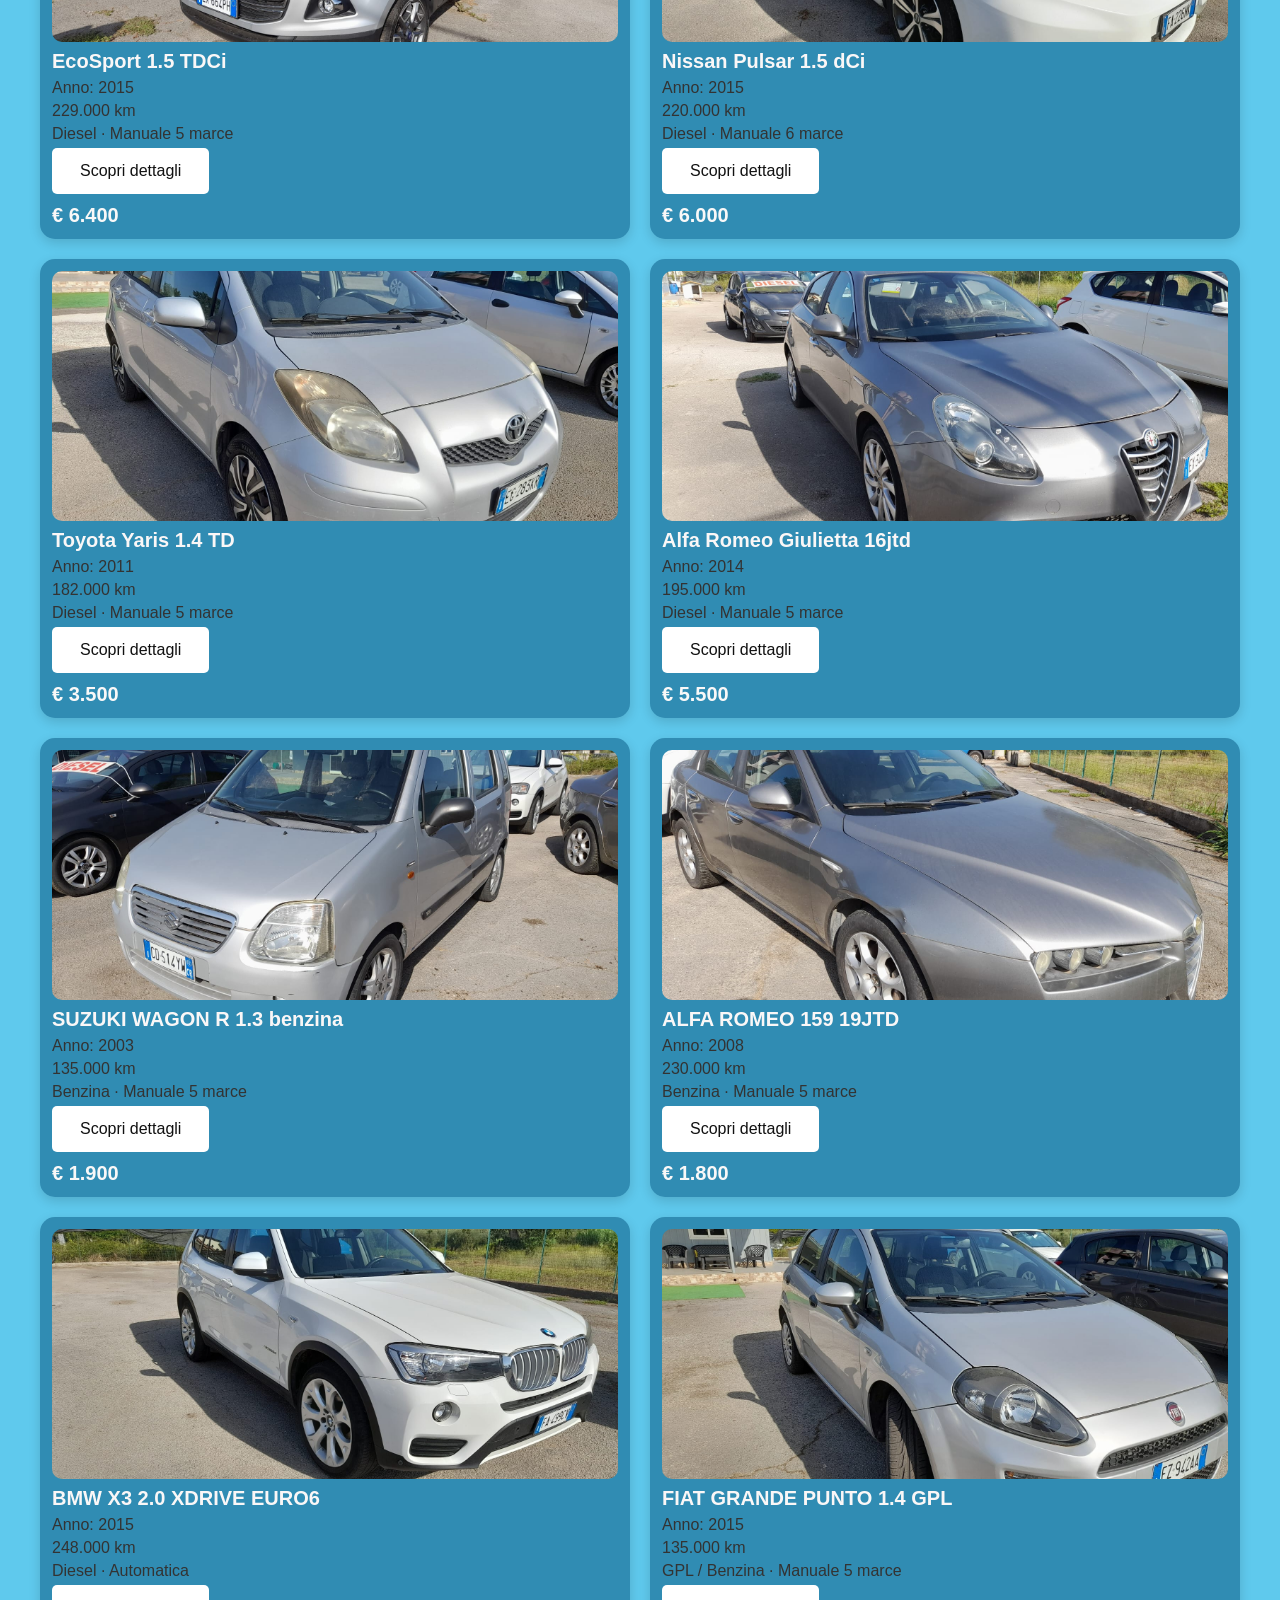
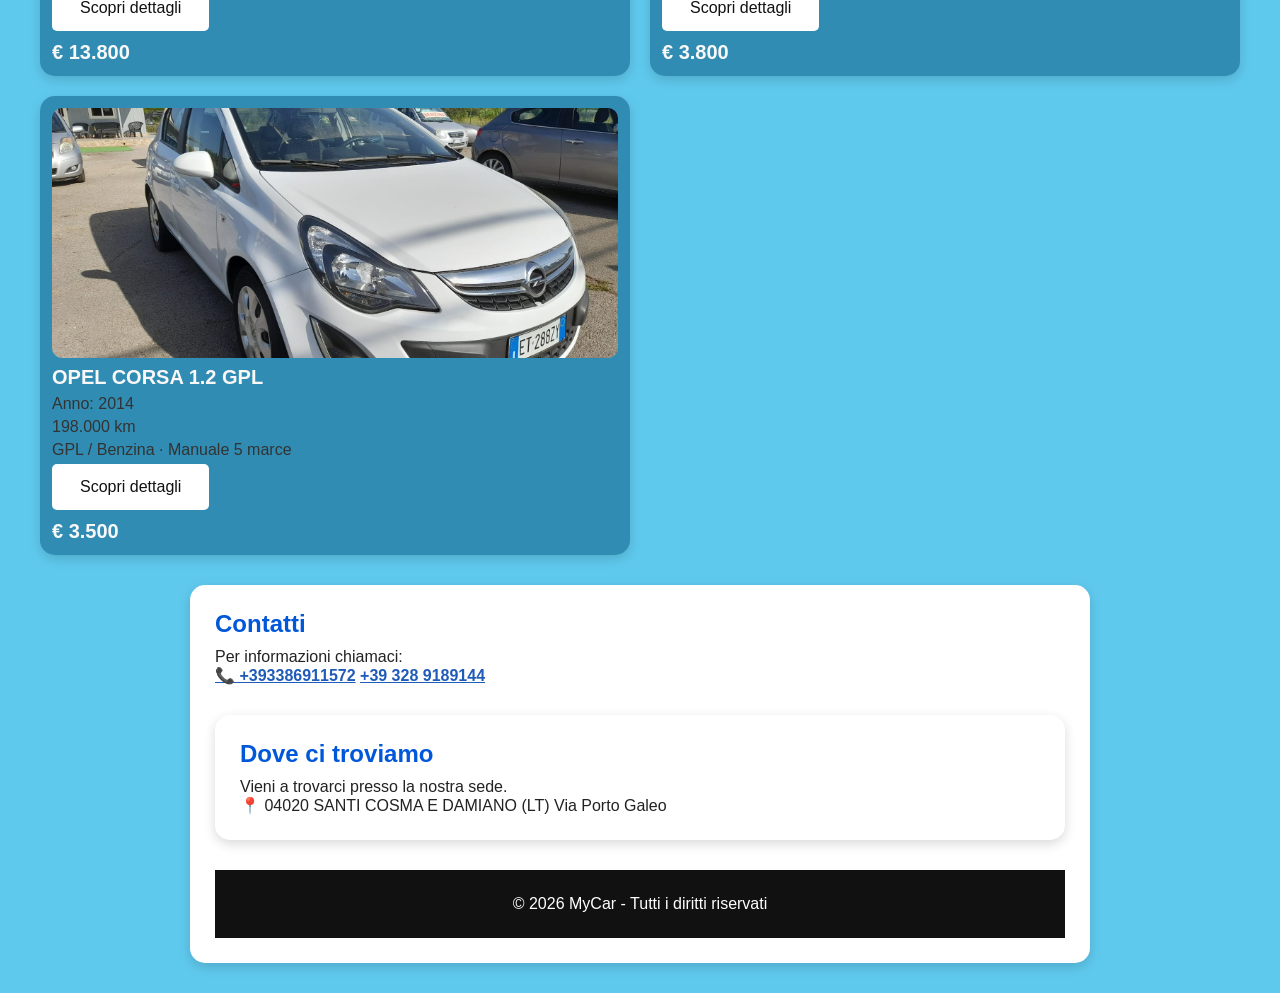
==== commit 5cd3322d: "Add files via upload" ====
--- a/index.html
+++ b/index.html
@@ -210,14 +210,14 @@
     <strong>€ 13.800</strong>
 </div>
 
-</div>
+<div>
     <img src="FIAT GRANDE PUNTO ESTERNO.jpg" alt="FIAT GRANDE PUNTO 1.4 GPL">
 
     <h3>FIAT GRANDE PUNTO 1.4 GPL</h3>
 
     <p>Anno: 2015</p>
     <p>135.000 km</p>
-    <p>GPL / Benzina ·  Manuale 5 marce</p>
+    <p>GPL / Benzina · Manuale 5 marce</p>
 
     <a href="dettagligrandepunto1.4gpl.html">
         <button>Scopri dettagli</button>
@@ -226,14 +226,14 @@
     <strong>€ 3.800</strong>
 </div>
 
-</div>
-    <img src="OPEL CORSA 12 GPL.jpg" alt="OPEL CORSA 12 GPL">
+<div>
+    <img src="OPEL CORSA 12 GPL.jpg" alt="OPEL CORSA 1.2 GPL">
 
     <h3>OPEL CORSA 1.2 GPL</h3>
 
     <p>Anno: 2014</p>
     <p>198.000 km</p>
-    <p>GPL / Benzina ·  Manuale 5 marce</p>
+    <p>GPL / Benzina · Manuale 5 marce</p>
 
     <a href="dettagliOPEL CORSA 12 GPL.html">
         <button>Scopri dettagli</button>
--- a/style.css
+++ b/style.css
@@ -384,16 +384,18 @@
 .contatti-auto a:hover {
     text-decoration: underline;
 }
+
 /* Foto dettagli auto - responsive */
 .car-detail-image {
     width: 100%;
-    max-width: 700px;
-    height: auto;
+    height: 160px;
+    object-fit: cover;
+    border-radius: 10px;
     display: block;
-    margin: 20px auto;
-    border-radius: 12px;
-    object-fit: contain;
-}
+    margin-bottom: 12px;
+    } 
+
+
 
 /* Adattamento per telefoni */
 @media (max-width: 700px) {
@@ -403,27 +405,4 @@
         margin: 20px auto;
         box-sizing: border-box;
     }
-
-    .car-detail-image {
-        width: 100%;
-        max-width: 100%;
-        height: auto;
-        margin: 15px auto;
-    }
-}
-.car-detail-image {
-    width: 100%;
-    max-width: 700px;
-    height: auto;
-    display: block;
-    margin: 20px auto;
-    object-fit: contain;
-}
-
-@media (max-width: 700px) {
-    .car-detail-image {
-        width: 100%;
-        max-width: 100%;
-        height: auto;
-    }
-}+    }
